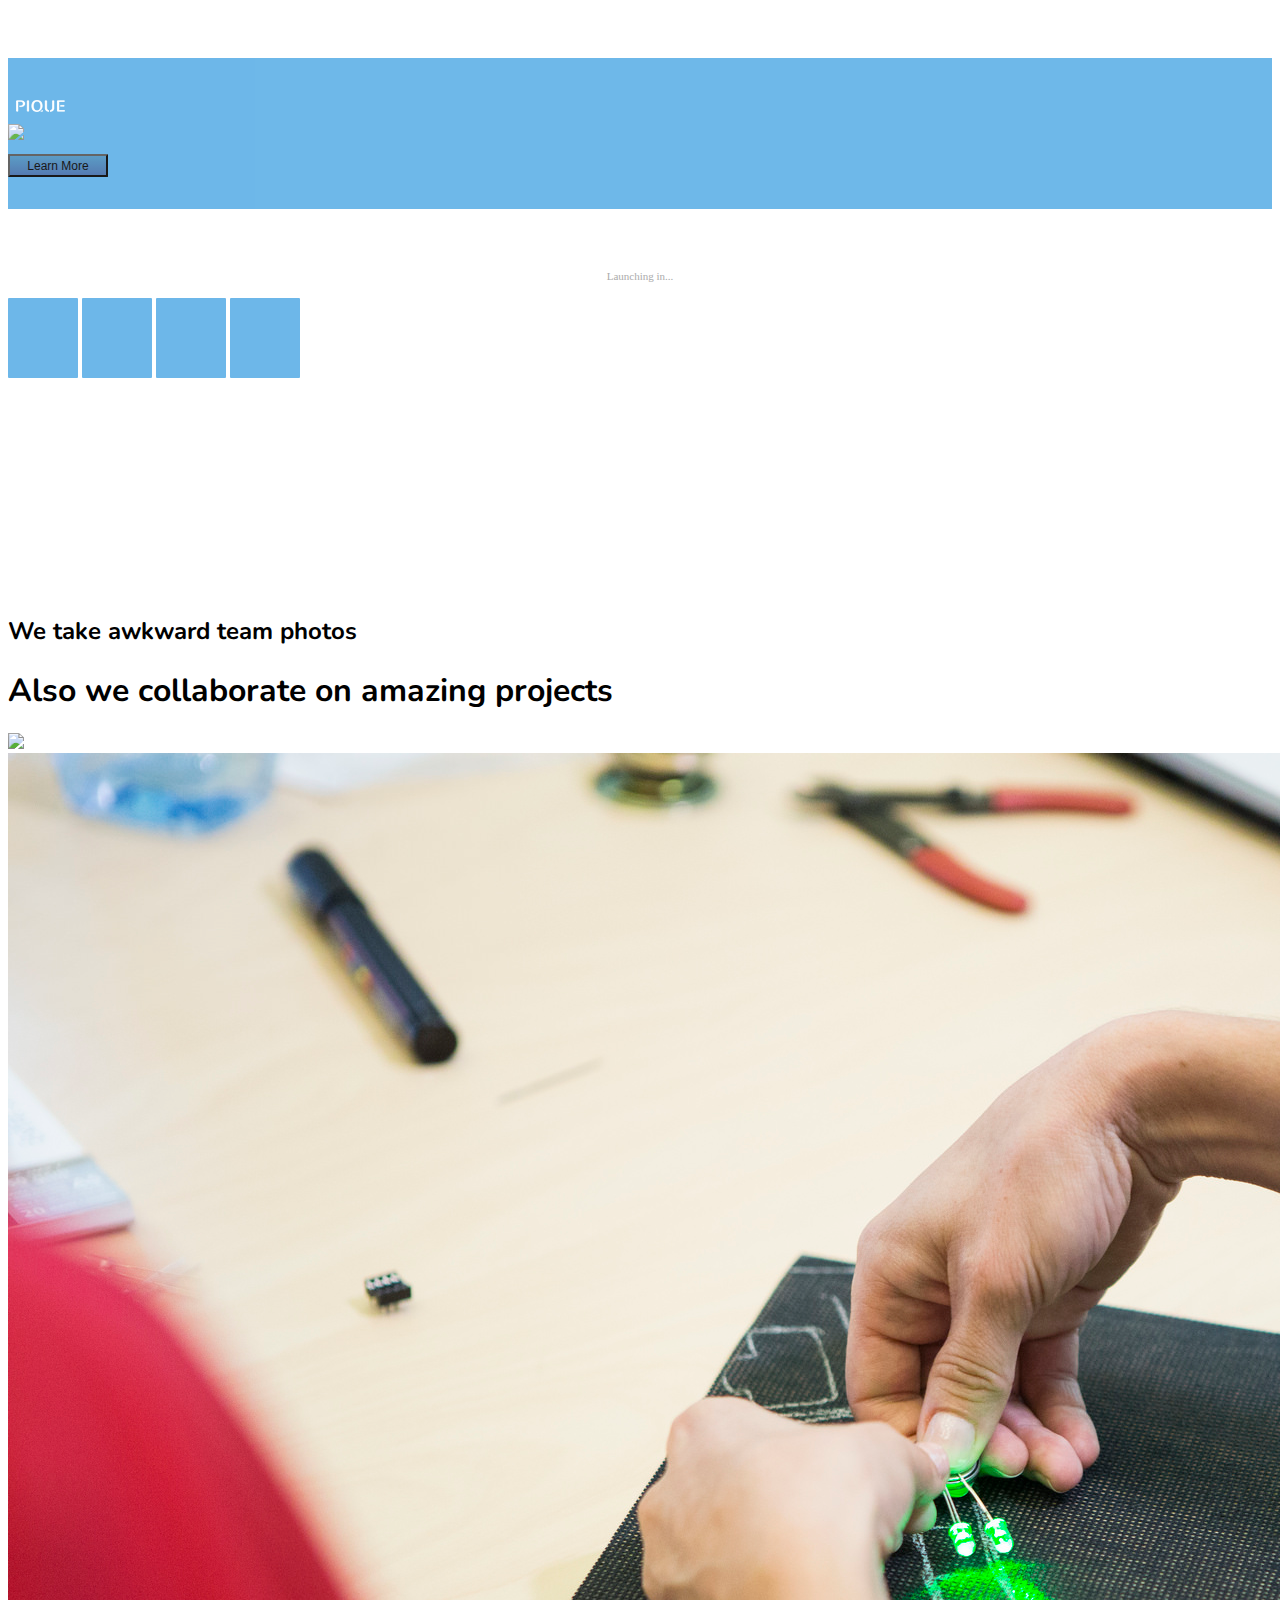
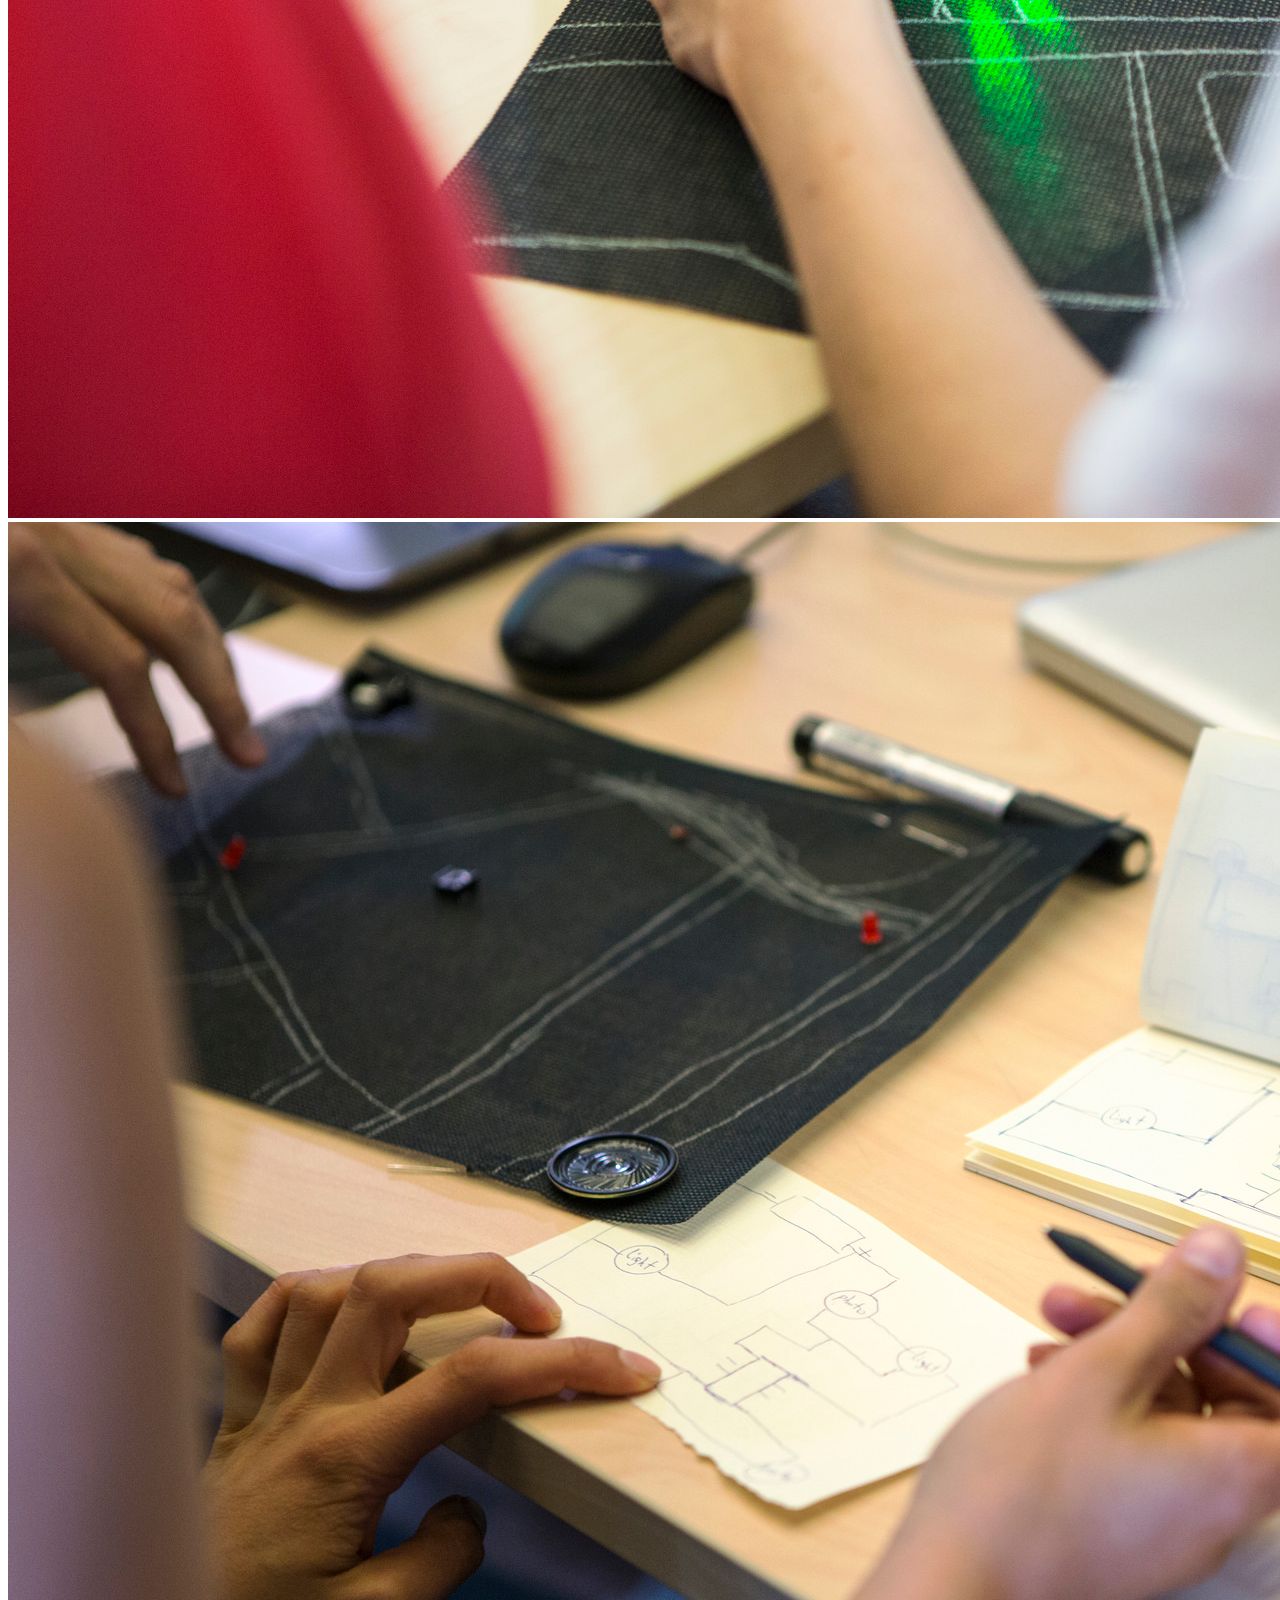
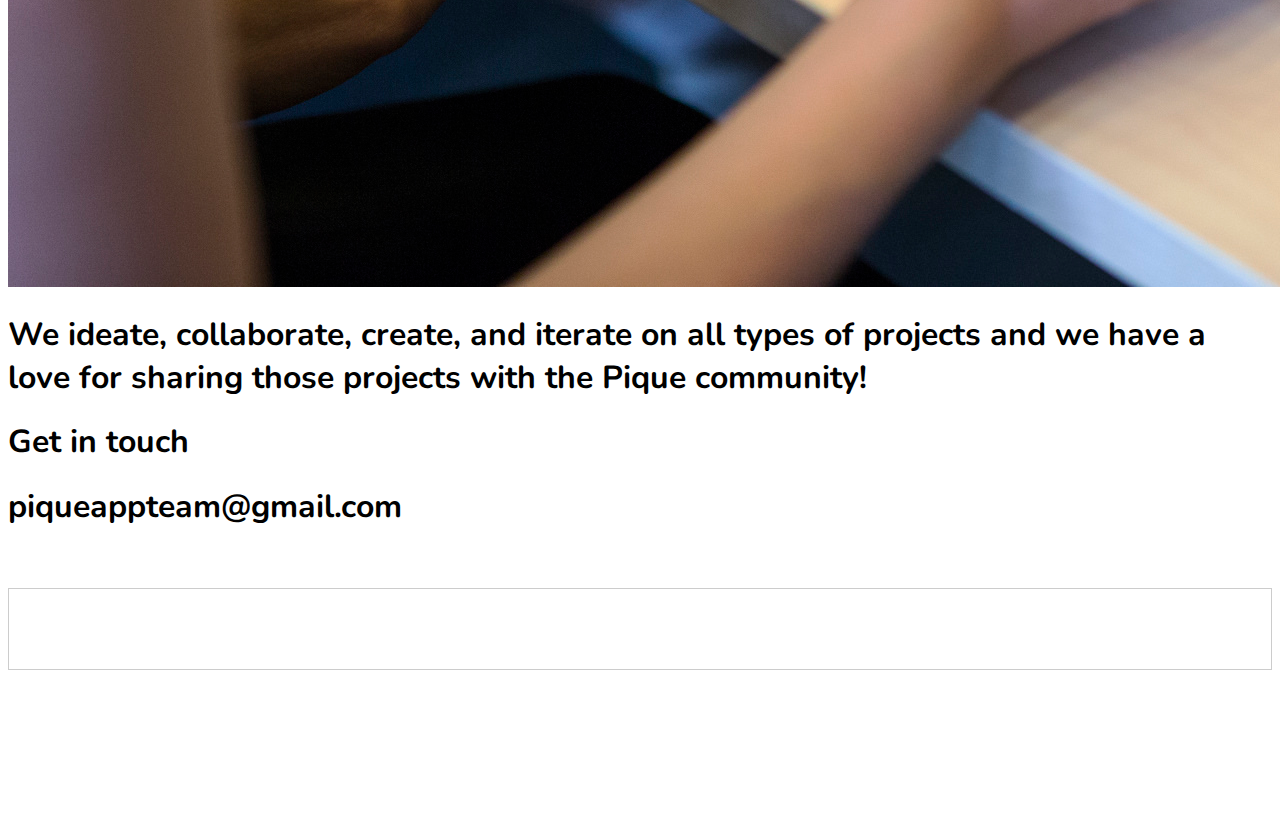
==== index.html @ 684618c8 "all images and content added" ====
<!DOCTYPE html>
<html lang="en">
<head>
	<meta charset="UTF-8">
	<title>Pique | Become a Beta Tester</title>
	<link rel="icon" type="image/png" href="assets/img/av.png">
	<link href='http://fonts.googleapis.com/css?family=Nunito:400,300,700' rel='stylesheet' type='text/css'>
	<link href='http://fonts.googleapis.com/css?family=Kite+One' rel='stylesheet' type='text/css'>
	<link rel="stylesheet" href="assets/css/lib/bootstrap.css">
	<link rel="stylesheet" href="assets/css/lib/bootstrap-theme.css">
	<link rel="stylesheet" href="assets/css/lib/jquery.fullPage.css">
	<link rel="stylesheet" href="assets/css/lib/animate.css">
	<link rel="stylesheet" href="assets/css/lib/font-awesome.css">
	<link rel="stylesheet" href="assets/css/team.style.css">
	<link rel="stylesheet" href="assets/css/beta.style.css">
</head>
<body>
	
		<div class="container" id="beta">

			<div class="row" id="header">
				<div class="col-xs-10 col-xs-offset-1 col-sm-6 col-sm-offset-3 col-md-4 col-md-offset-4 text-center" id="header-col">
					</a><img src="assets/img/logo2.png" id="beta-logo">
					<div class="text-center">
					<img src="assets/img/tagline.png" id="beta-tagline">
					</div>
					<a href="#team"><button class="btn btn-primary" id="learn-btn">Learn More</button></a>
				</div>
			</div><!-- end header -->

			<div class="row" id="countdown">
				<div class="col-xs-10 col-xs-offset-1 col-sm-6 col-sm-offset-3 col-md-4 col-md-offset-4 text-center" id="countdown-col">
					<p class="title launching-in">Launching in...</p>
					<ul id="counter">
						<li id="days"></li>
						<li id="hours"></li>
						<li id="minutes"></li>
						<li id="seconds"></li>
					</ul>
				</div>
			</div><!-- end countdown -->
			
			<div class="row" id="sign-up">
				<div class="col-xs-10 col-xs-offset-1 col-sm-6 col-sm-offset-3 col-md-4 col-md-offset-4 text-center" id="register-form">
					
					<!-- BETA FORM -->

				</div>
			</div><!-- end form -->

		<div class="container-fluid">
			<div class="row">
				<div class="col-xs-12 col-sm-12 col-md-12 text-center" id="beta-footer">
					<span><a target="_blank" href="http://facebook.com/piqueapp">
						<i class="fa fa-facebook fa-2x"></i>
					</a></span>
					<span><a target="_blank" href="http://twitter.com/thepiqueapp">
						<i class="fa fa-twitter fa-2x"></i>
					</a></span>
				</div>
			</div>
		</div><!-- end social icons -->

		<div id="beta-thanks">
		
			<!-- MODAL -->

		</div>

	</div><!-- end beta-->



	<div id="team">

		<div class="container">
			<div class="row">
				<div class="col-xs-12 col-sm-12 col-md-12 text-center">
						<h2>We take awkward team photos</h2>
						<h1>Also we collaborate on amazing projects</h1>
				</div>
			</div>
		</div>
		<div class="container-fluid">
			<div class="row">
				<div class="col-xs-12 col-sm-12 col-md-12">
					<img class="img-responsive" src="assets/img/team/team-pic.jpg">
				</div>
			</div>
		</div>
		<div class="container-fluid">
			<div class="row">
				<div class="col-xs-12 col-sm-12 col-md-12">
					<img class="img-responsive" src="assets/img/team/measure.jpg">
				</div>
			</div>
		</div>
		<div class="container-fluid">
			<div class="row">
				<div class="col-xs-12 col-sm-12 col-md-12">
					<img class="img-responsive" src="assets/img/team/penpad.jpg">
				</div>
			</div>
		</div>
		<div class="container-fluid">
			<div class="row">
				<div class="col-xs-12 col-sm-12 col-md-12 text-center">
					<h1>We ideate, collaborate, create, and iterate on all types of projects and we have a love for sharing those projects with the Pique community!</h1>
				</div>
			</div>
		</div>
		<div class="container-fluid">
			<div class="row">
				<div class="col-xs-12 col-sm-12 col-md-12 text-center">
					<h1>Get in touch</h1>
					<h1>piqueappteam@gmail.com</h1>
				</div>
			</div>
		</div>


		<div class="container">	
			<div class="row" id="team-register">
				<div class="col-xs-10 col-xs-offset-1 col-sm-6 col-sm-offset-3 col-md-4 col-md-offset-4 text-center" id="team-register-form">
					
					<!-- REGISTER FORM -->

				</div><!-- end form -->
				<div class="col-xs-12 col-sm-12 col-md-12 text-center" id="team-footer">
					
					<!-- FORM FOOTER -->
				
				</div>
			</div>
		</div><!-- end register form -->

		<div id="team-thanks">
			<!-- MODAL -->
		</div>

	</div><!-- end team-wrapper -->

<script type="text/template" id="modal-template">
	<div class="modal fade model-container" id="modal" tabindex="-1" role="dialog" aria-hidden="true">
  	<div class="modal-dialog">
    	<div class="modal-content">
      	<div class="modal-header">
					<button type="button" class="btn btn-default modal-btn" data-dismiss="modal"><i class="fa fa-times fa-2x"></i></button>
						<a class="modal-title text-center"><img src="assets/img/logo2.png"></a>
					</div>
					<div class="modal-body">
						<div class="container-fluid">
		          <div class="row">
								<div class="col-xs-12 col-sm-12 text-center">
									<h3 class="modal-message">Thanks for signing up, <%= $('#name').val() %>!</h3>
									<h3 class="modal-message">Check out our Learn More page and meet the Pique Team!</h3>
								</div>
							</div>
						</div>
					</div>
					<div class="modal-footer">
						<p>© Pique 2015 | All Rights Reserved</p>
			    </div>
		    </div><!-- /.modal-content -->
		  </div><!-- /.modal-dialog -->
		</div><!-- /.modal -->
	</script>

	<script type="text/template" id="register-template">
    <p class="title sign-up">Beta Sign-up</p>
    <form class="form-horizontal" role="form">  
      <div class="form-group">  
        <input type="text" name="name" id="name" placeholder="Full Name">
      </div> 
      <div class="form-group">
        <input type="email" name="email" id="email" placeholder="Email Address">
      </div>
      <div class="form-group">
        <button type="submit" id="register-btn" class="btn btn-primary btn-lg" data-toggle="modal" data-target="#modal">Sign me up!</button>
      </div>   
    </form> 
    <label id="email-error"></label>
	</script>




	<script src="assets/js/lib/jquery.js"></script>
	<script src="assets/js/lib/underscore.js"></script>
	<script src="assets/js/lib/backbone.js"></script>
	<script src="https://cdn.firebase.com/js/client/2.2.1/firebase.js"></script>
	<script src="https://cdn.firebase.com/libs/backbonefire/0.5.1/backbonefire.js"></script>
	<script src="assets/js/lib/bootstrap.js"></script>
	<script src="assets/js/lib/wow.js"></script>
	<script src="assets/js/lib/jquery.fullPage.js"></script>
	<script src="assets/js/lib/smoothscroll.js"></script>
	<script src="assets/js/models/beta.user.js"></script>
	<script src="assets/js/collections/beta.users.js"></script>
	<script src="assets/js/views/app.js"></script>
	<script src="assets/js/views/team.app.js"></script>
	<script src="assets/js/views/beta.app.js"></script>
	<script src="assets/js/routers/router.js"></script>
	<script src="assets/js/main.js"></script>

</body>
</html>
---- assets/css/team.style.css ----
#team-nav {
	background: url('../img/crossword.png');
}

#team-nav-col img#team-nav-img {
	width: 50px;
}

#team-nav-img:hover {
	cursor: pointer;
}

#team-header-col {
	padding-bottom: 15px;
}

#team-header-text {
	position: absolute;
	z-index: 1;
	text-align: center;
	height: 100%;
  width: 100%;
  top: 0;
  left: 0;
  color: #fff;
}

#team-header-text h4 {
	margin-top: 26%;
	padding: 0px;
	text-transform: uppercase;
	color: #FCFCFC;
	color: #4C94C4;
	font-size: 15px;
}

#team-header-text h1 {
	color: #FCFCFC;
	margin-top: 1%;
	text-transform: uppercase;
	font-size: 30px;
	color: #4C94C4;
	font-family: 'Pontano Sans', sans-serif;
	font-weight: 800;
	display: block;
}

#team-about-col p strong {
	font-size: 24px;
	font-family: 'Pontano Sans', sans-serif;
	line-height: 33px;
	color: #383a3d;
}

#team-about-col p {
	font-size: 20px;
	color: #969696;
	line-height: 27px;
	padding-bottom: 20px;
}

#team-about-col li {
	font-size: 20px;
	line-height: 48px;
	color: #969696;
  text-align: -webkit-match-parent;
}

#team-contact-col {
	border: 3px solid #ccc;
	border-radius: 10px;
	padding-top: 15px;
	padding-bottom: 5px;
	color: #969696;
}

#team-contact-col a i {
	color: #969696;
	padding-bottom: 30px;
}

#team-contact-col span i {
	text-align: center;
	margin-left: 43%;
	padding-bottom: 5px;
	padding-top: 5px;
}

#team-contact-col i {
	padding-right: 15px;
}

#team-contact-col h4 {
	color: #969696;
	text-transform: uppercase;
	padding-bottom: 5px;
	font-family: 'Kite One', sans-serif;
  overflow: hidden;
  text-align: center;
  line-height: 3.1;
}
    
#team-contact-col h4:before,
#team-contact-col h4:after {
    background-color: #969696;
    content: "";
    display: inline-block;
    height: 1px;
    position: relative;
    vertical-align: middle;
    width: 27%;
}
#team-contact-col h4:before {
    right: 0.5em;
    margin-left: -50%;
}
#team-contact-col h4:after {
    left: 0.5em;
    margin-right: -50%;
}

#team-contact-col h5 {
	color: #d8765d;
	text-transform: uppercase;
}

#team-register-col {
	margin-top: 20px;
	background: #fdece8;
	padding-top: 10px;
	padding-bottom: 30px;
	padding-left: 25px;
	padding-right: 25px;
}

#team-beta-btn {
	height: 50px;
  font-family: 'Pontano Sans', sans-serif;
  border: 0px;
  font-size: 20px;
}

li {
	list-style-type: none;
}

.photo {
	position: relative;
	
}

.team-desc {
	position: absolute;
	z-index: 1;
	background-color: #000;
	opacity: 0.7;
	text-align: center;
	height: 100%;
  width: 100%;
  top: 0;
  left: 0;
  color: #fff;
}

span {
	text-align: center;
}
.team-desc i {
	margin-top: 30%;
	padding: 0px;
	padding-bottom: 15px;
}

.team-desc p, {
	margin-top: 50%
}

.hide {
	display: none;
}

.show {
	display: block;
}

h1, h2, h3, h4, h5 {
	font-family: 'Nunito', sans-serif;
}

#team-section {
	padding-top: 50px;
}

#team-section h2 {
	padding-bottom: 30px;
}

ul#team-images {
	padding-left: 0px;
}

ul#team-images li {
	display: inline-block;
}

#team-statement {
	position: relative;
	background: #9C8CBD;
	width: 560px;
	height: 280px;
}

#team-statement-content {
	position: absolute;
	margin-top: 36px;
	text-align: left;
	margin-left: 40px;
	margin-right: 40px;
}

#team-statement-content h3 {
	font-size: 30px;
	line-height: 35px;
	color: #fff;
	letter-spacing: 1px;
}

#team-statement-content p {
  font-size: 18px;
  line-height: 29px;
  color: #e5d6f4;
  font-family: 'Nunito', sans-serif;
}

#team-register {
	margin-top: 60px;
	margin-bottom: 60px;
  padding-bottom: 100px;
}

#team-register-form {
	padding-top: 40px;
	padding-bottom: 40px;
	border: 1px solid #ccc;
}

#team-register-form form.form-horizontal {
	margin-left: -30px;
	margin-right: -30px;
}

#team-register-form form.form-horizontal div.form-group input, #team-register-form button {
	height: 40px;
}

#team-register-form p.title {
  overflow: hidden;
  text-align: center;
  color: #a3a3a3;
}

#team-footer p.title.footer {
	margin-left: -15px;
}

@media (max-width: 593px) {
	#team-statement {
		display: none;
	}
}

@media (max-width: 767px) {
	#team-contact-col, #team-register-col {
		display: none;
	}
}
---- assets/css/beta.style.css ----
body {
  background-size: cover;
  background: url(../img/bg2.jpg) no-repeat center center fixed;
}

#header {
  padding-top: 50px;
}

img#beta-logo {
  width: 65px;
}

img#beta-tagline {
  width: 305px;
}

#header-col {
  padding-top: 35px;
  padding-bottom: 35px;
  background: #5eb0e7;
  opacity: .9;
}

#header-col a {
  background: transparent;
}

#header-col h4 {
  width: 70%;
  margin-left: 15%;
  font-size: 20px;
  font-weight: 300;
}

button#learn-btn {
  border-radius: 1px;
  font-size: 12px;
  background-image: linear-gradient(to bottom, #4B92C0 0%, #426da9 100%);
  margin-top: 10px;
  margin-bottom: -10px;
  height: 23px;
  width: 100px;
  line-height: 0px;
}

#beta h1, #beta h4 {
  font-family: 'Nunito', sans-serif;
  padding-bottom: 10px;
  color: #FCFCFC;
  font-weight: 300;
}

#coundownt-col p {
  font-size: 10px; 
}

#register-form p.title.sign-up, #countdown-col p.title.launching-in {
  overflow: hidden;
  text-align: center;
  color: #a3a3a3;
}

ul#counter li h2 {
  margin-top: 3px;
  font-size: 24px;
  font-weight: 300;
}

ul#counter li p {
  margin-top: -8px;
  font-size: 11px;
}

input#name, input#email {
  padding-left: 13px;
}

input#name::-webkit-input-placeholder, input#email::-webkit-input-placeholder {
  color: #a3a3a3;
  font-size: 11px;
  padding-top: 3px;
}

p.title, #days, #hours, #minutes, #seconds{
  font-size: 14px;
  color: #fff;
}
#countdown-col, #register-form, #footer {
  background: #fff;
  opacity: .9;
}
p.title.launching-in, p.title.sign-up {
  font-size: 11px;
}

#countdown-col {
  padding-top: 50px;
  padding-bottom: 40px;
}

ul#counter {
  padding-left: 0;
  opacity: 1px;
}

ul#counter li {
  display: inline-block;
  background-color: rgba(94, 176, 231, 1);
  padding-top: 10px;
  border-radius: 1px;
  height: 70px;
  width: 70px;
}

#register-form {
  padding-bottom: 100px;
}

p.title.footer {
  color: #265a88;
  position:absolute;
  bottom:0;
  width:100%;
  margin-left: -15px;
  font-size: 9px;
}

input#name, input#email {
  background-color:rgba(0,0,0,0) !important;
  border-radius: 2px;
  border: 1px solid #5eb0e7;
  color: #000;
  height: 35px;
}

.form-group {
  margin-bottom: 8px;
}

button#register-btn {
  background-image: #38709a;
  border-radius: 1.5px;
  font-size: 11px;
  width: 60%;
}

button#register-btn:active, button#learn-btn:active {
  vertical-align: top;
  padding: 8px 13px 6px;
}


input#name, input#email {
  height: 30px;
  width: 60%;
}

#footer {
  font-size: 10px;
  font-weight: 500;
  letter-spacing: 0.4px;
  text-align: center;
  display: block;
}

#sign-up {
  padding-left: 0;
}

.modal-header {
  border: none;
}

h3.modal-message {
  color: #FCFCFC;
}

.modal-title {
  background: transparent;
  opacity: .9;
}

.modal-title img {
  margin-left: 40%;
}

#modal button.btn.btn-default {
  text-shadow: none;
  box-shadow: none;
  background-image: none;
}

.modal-btn {
  float: right;
  color: #FCFCFC;
  background: transparent;
  border: none;
}

.modal-body {
  padding-bottom: 15px;
  padding-top: 0px;
}

.modal-content {
  background: #38709a;
}

.modal-footer p {
  text-align: center;
  color: #a3a3a3;
  margin-bottom: 0px;
  font-size: 12px;
}

#beta-footer {
  margin-bottom: 10px;
  padding-top: 40px;
}

#beta-footer a {
  bottom: 0;
  background: transparent;
  margin-left: 6px;
  margin-right: 6px;
}

#beta-footer i {
  background: #5eb0e7;
  opacity: .9;
  color: #fff;
  height: 40px;
  width: 40px;
  padding-left: 0px;
  padding-top: 7px;
  border-radius: 50%;
}
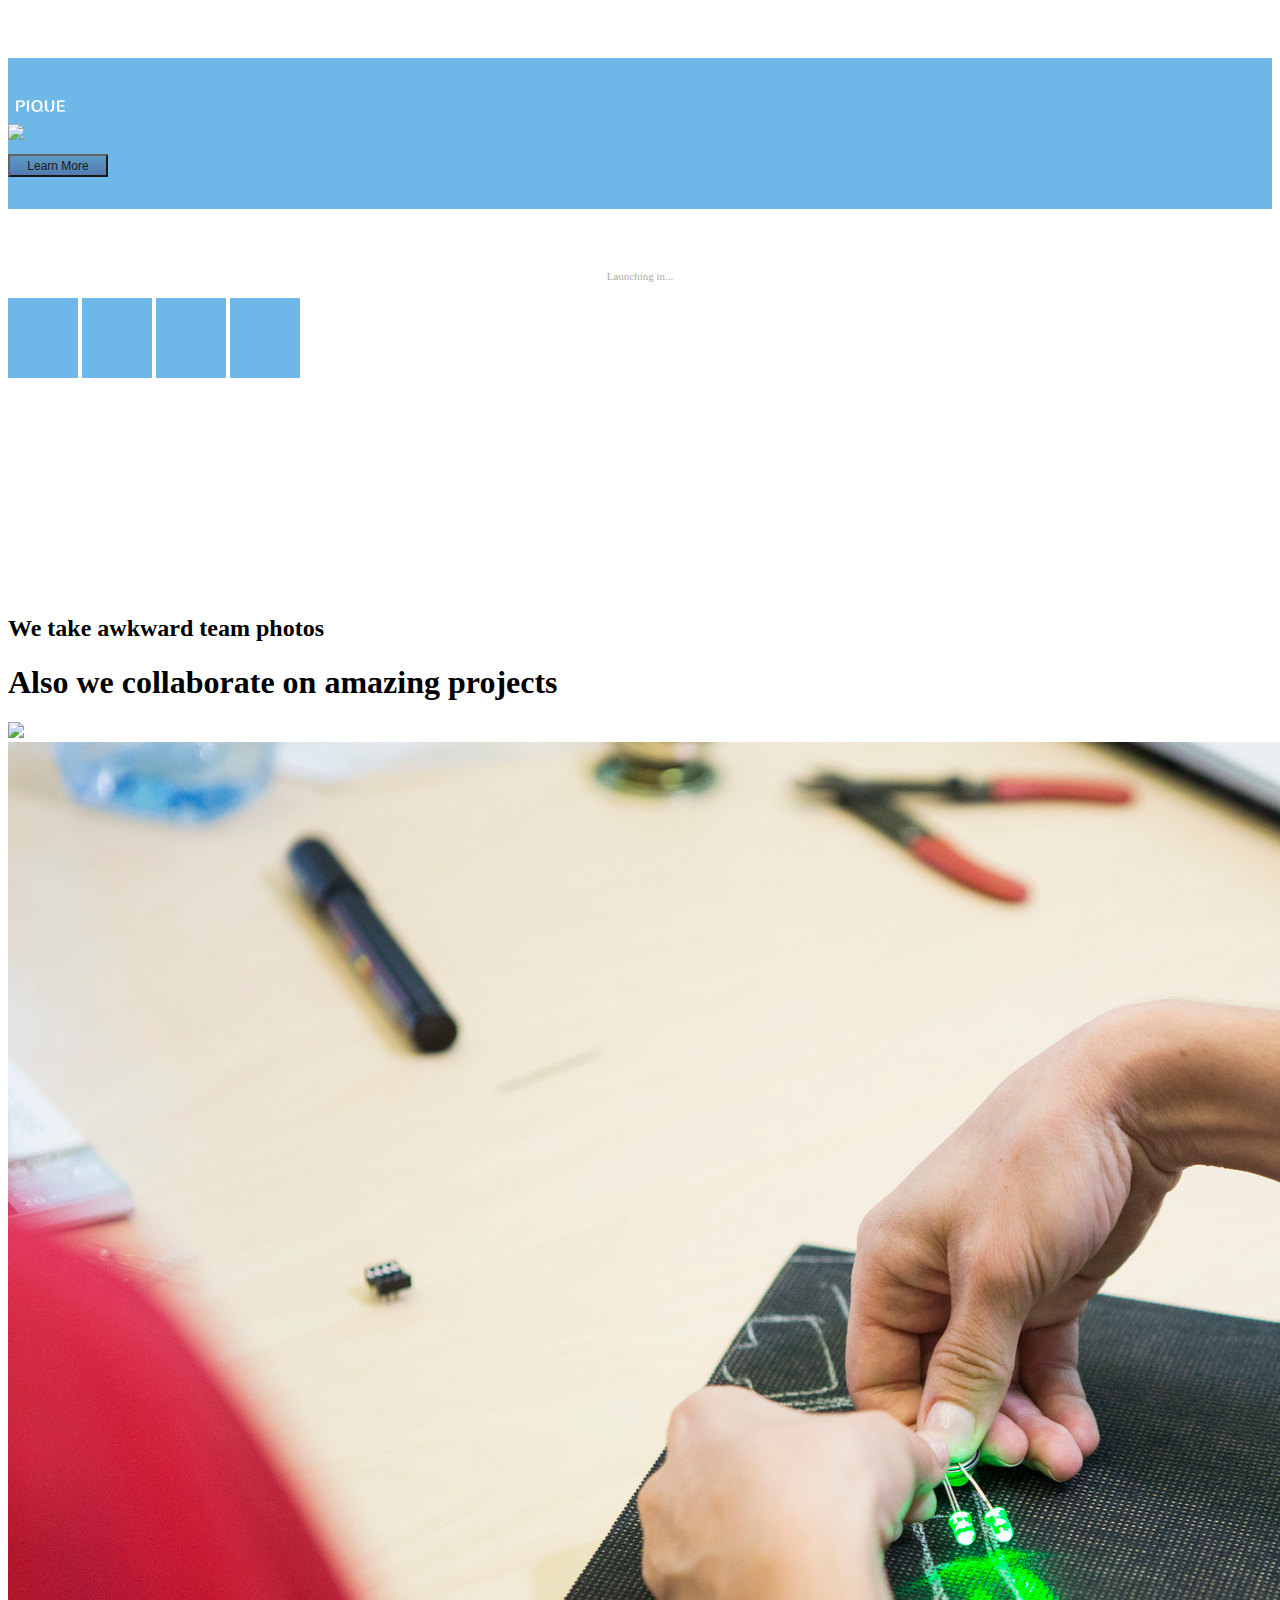
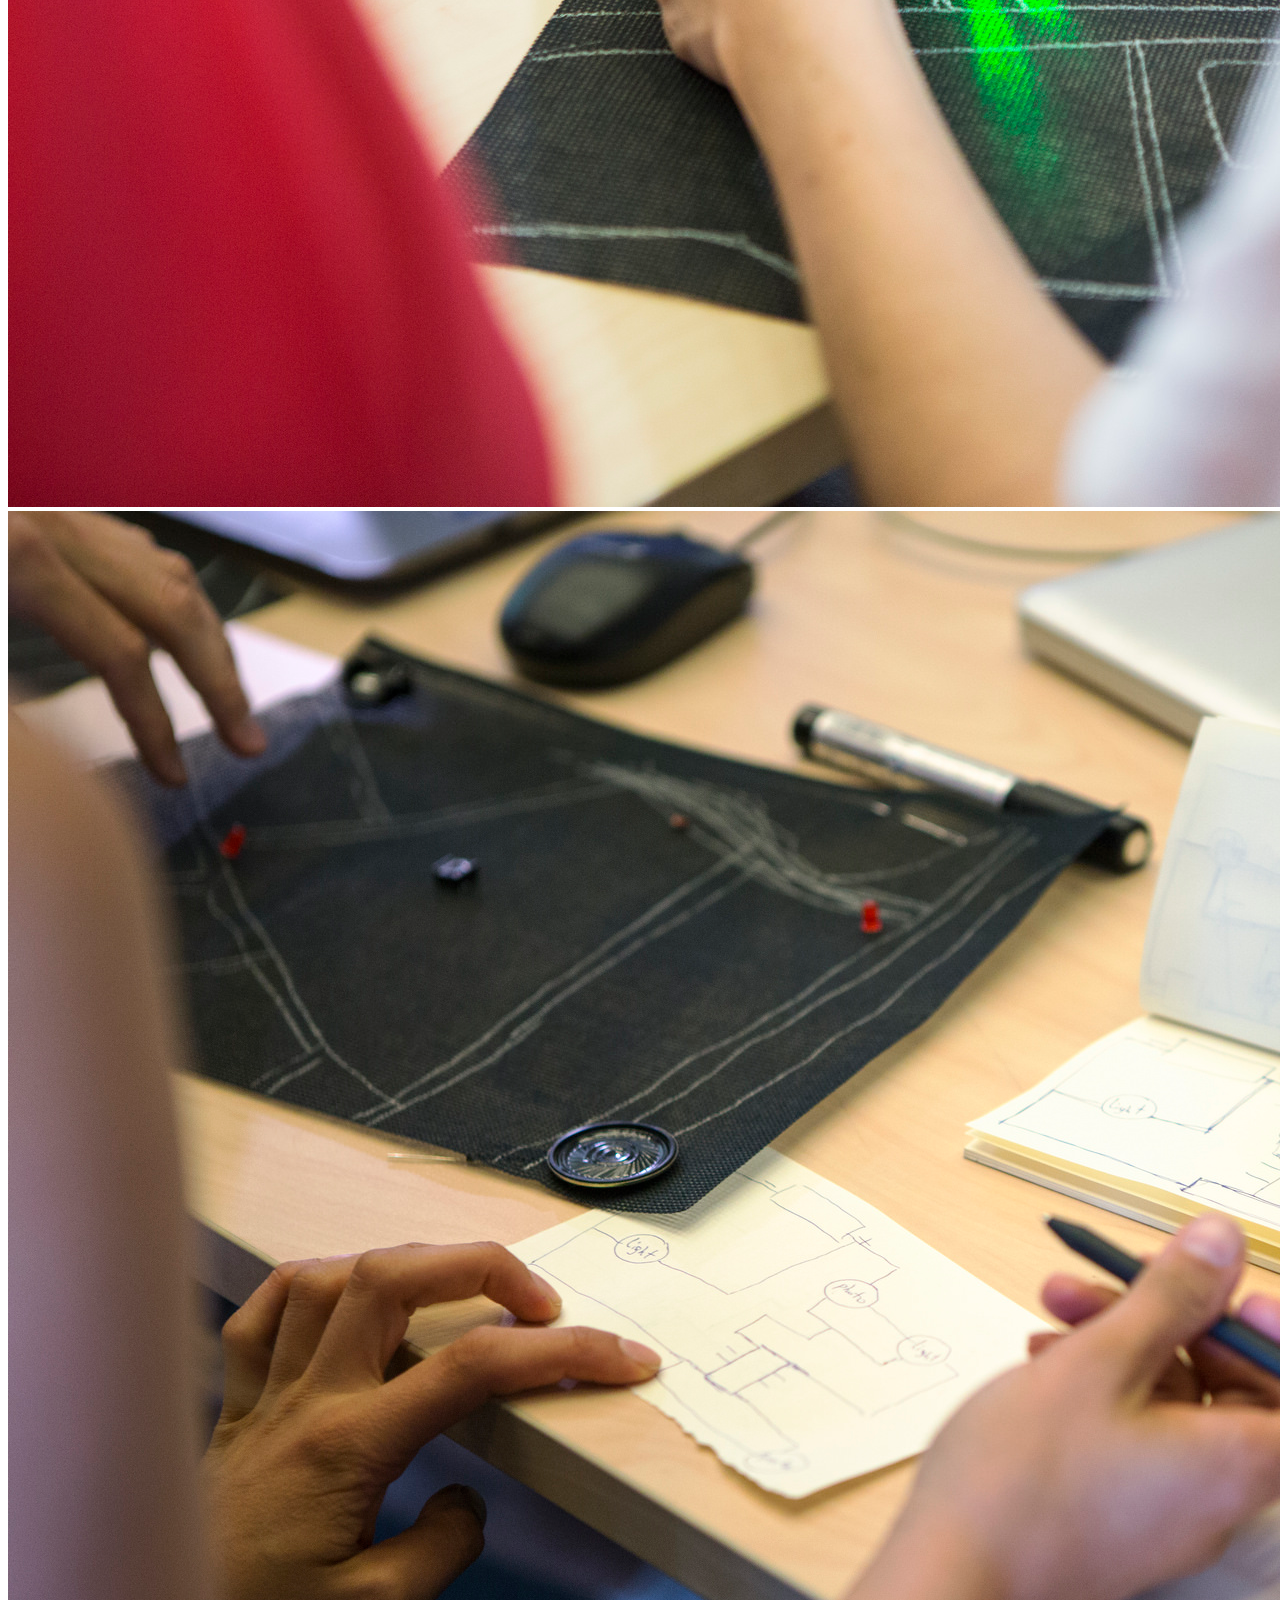
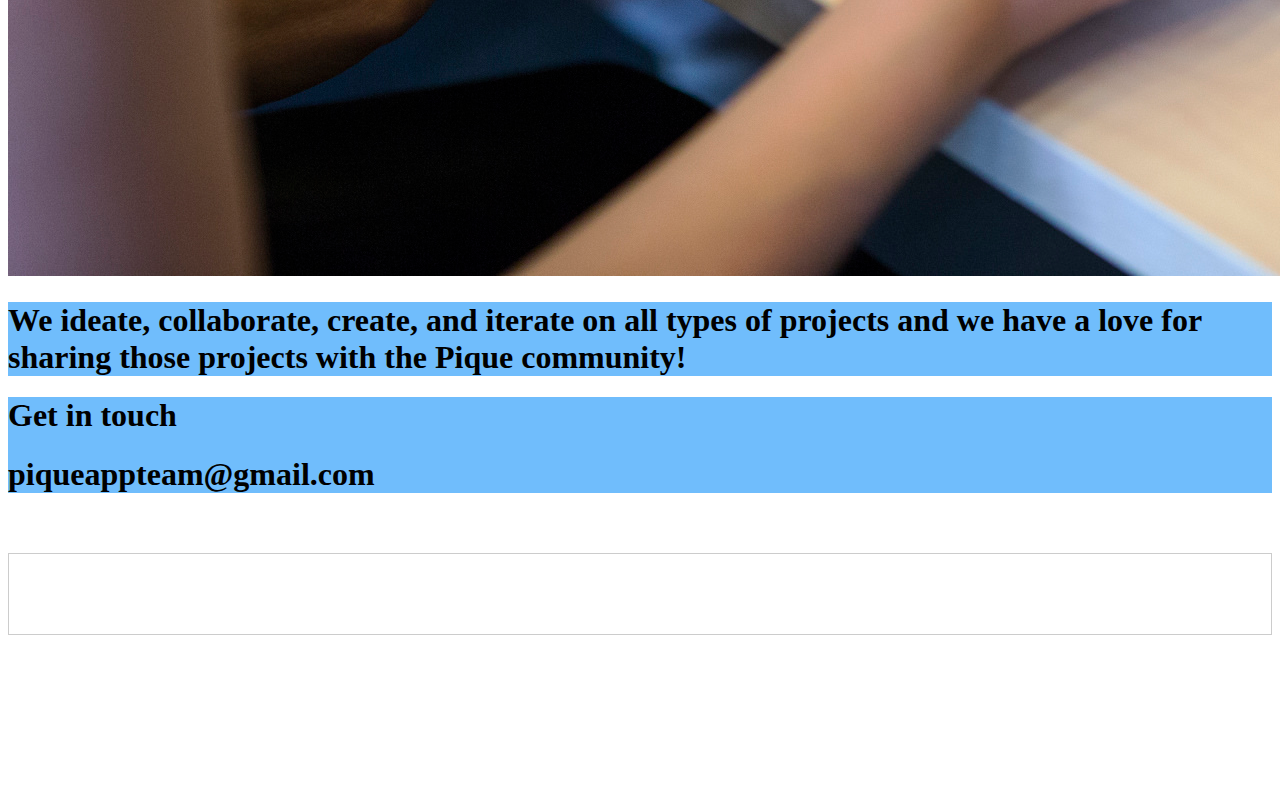
==== commit ad473f50: "background below made blue" ====
--- a/index.html
+++ b/index.html
@@ -73,72 +73,89 @@
 
 	<div id="team">
 
-		<div class="container">
-			<div class="row">
-				<div class="col-xs-12 col-sm-12 col-md-12 text-center">
-						<h2>We take awkward team photos</h2>
-						<h1>Also we collaborate on amazing projects</h1>
-				</div>
-			</div>
-		</div>
-		<div class="container-fluid">
-			<div class="row">
-				<div class="col-xs-12 col-sm-12 col-md-12">
-					<img class="img-responsive" src="assets/img/team/team-pic.jpg">
-				</div>
-			</div>
-		</div>
-		<div class="container-fluid">
-			<div class="row">
-				<div class="col-xs-12 col-sm-12 col-md-12">
-					<img class="img-responsive" src="assets/img/team/measure.jpg">
-				</div>
-			</div>
-		</div>
-		<div class="container-fluid">
-			<div class="row">
-				<div class="col-xs-12 col-sm-12 col-md-12">
-					<img class="img-responsive" src="assets/img/team/penpad.jpg">
-				</div>
-			</div>
-		</div>
-		<div class="container-fluid">
-			<div class="row">
-				<div class="col-xs-12 col-sm-12 col-md-12 text-center">
-					<h1>We ideate, collaborate, create, and iterate on all types of projects and we have a love for sharing those projects with the Pique community!</h1>
-				</div>
-			</div>
-		</div>
-		<div class="container-fluid">
-			<div class="row">
-				<div class="col-xs-12 col-sm-12 col-md-12 text-center">
-					<h1>Get in touch</h1>
-					<h1>piqueappteam@gmail.com</h1>
-				</div>
-			</div>
-		</div>
-
-
-		<div class="container">	
-			<div class="row" id="team-register">
-				<div class="col-xs-10 col-xs-offset-1 col-sm-6 col-sm-offset-3 col-md-4 col-md-offset-4 text-center" id="team-register-form">
+		<div id="fullpage">
+			
+			<div class="section">
+				<div class="container">
+					<div class="row">
+						<div class="col-xs-12 col-sm-12 col-md-12 text-center">
+								<h2>We take awkward team photos</h2>
+								<h1>Also we collaborate on amazing projects</h1>
+						</div>
+					</div>
+				</div>
+				<div class="container-fluid">
+					<div class="row">
+						<div class="col-xs-12 col-sm-12 col-md-12">
+							<img class="img-responsive" src="assets/img/team/team-pic.jpg">
+						</div>
+					</div>
+				</div>
+			</div>
+
+			<div class="section">
+				<div class="container-fluid">
+					<div class="row">
+						<div class="col-xs-12 col-sm-12 col-md-12">
+							<img class="img-responsive" src="assets/img/team/measure.jpg">
+						</div>
+					</div>
+				</div>
+			</div>
+
+			<div class="section">
+				<div class="container-fluid">
+					<div class="row">
+						<div class="col-xs-12 col-sm-12 col-md-12">
+							<img class="img-responsive" src="assets/img/team/penpad.jpg">
+						</div>
+					</div>
+				</div>
+			</div>
+
+			<div class="section blue">
+				<div class="container-fluid">
+					<div class="row">
+						<div class="col-xs-12 col-sm-12 col-md-12 text-center">
+							<h1>We ideate, collaborate, create, and iterate on all types of projects and we have a love for sharing those projects with the Pique community!</h1>
+						</div>
+					</div>
+				</div>
+			</div>
+
+			<div class="section blue">
+				<div class="container-fluid">
+					<div class="row">
+						<div class="col-xs-12 col-sm-12 col-md-12 text-center">
+							<h1>Get in touch</h1>
+							<h1>piqueappteam@gmail.com</h1>
+						</div>
+					</div>
+				</div>
+			</div>
+	
+		</div><!-- end fullpage -->
+
+			<div class="container">	
+				<div class="row" id="team-register">
+					<div class="col-xs-10 col-xs-offset-1 col-sm-6 col-sm-offset-3 col-md-4 col-md-offset-4 text-center" id="team-register-form">
+						
+						<!-- REGISTER FORM -->
+
+					</div><!-- end form -->
+					<div class="col-xs-12 col-sm-12 col-md-12 text-center" id="team-footer">
+						
+						<!-- FORM FOOTER -->
 					
-					<!-- REGISTER FORM -->
-
-				</div><!-- end form -->
-				<div class="col-xs-12 col-sm-12 col-md-12 text-center" id="team-footer">
-					
-					<!-- FORM FOOTER -->
-				
-				</div>
-			</div>
-		</div><!-- end register form -->
-
-		<div id="team-thanks">
-			<!-- MODAL -->
-		</div>
-
-	</div><!-- end team-wrapper -->
+					</div>
+				</div>
+			</div><!-- end register form -->
+
+			<div id="team-thanks">
+				<!-- MODAL -->
+			</div>
+
+		</div><!-- end team-wrapper -->
 
 <script type="text/template" id="modal-template">
 	<div class="modal fade model-container" id="modal" tabindex="-1" role="dialog" aria-hidden="true">
--- a/assets/css/team.style.css
+++ b/assets/css/team.style.css
@@ -1,237 +1,3 @@
-#team-nav {
-	background: url('../img/crossword.png');
-}
-
-#team-nav-col img#team-nav-img {
-	width: 50px;
-}
-
-#team-nav-img:hover {
-	cursor: pointer;
-}
-
-#team-header-col {
-	padding-bottom: 15px;
-}
-
-#team-header-text {
-	position: absolute;
-	z-index: 1;
-	text-align: center;
-	height: 100%;
-  width: 100%;
-  top: 0;
-  left: 0;
-  color: #fff;
-}
-
-#team-header-text h4 {
-	margin-top: 26%;
-	padding: 0px;
-	text-transform: uppercase;
-	color: #FCFCFC;
-	color: #4C94C4;
-	font-size: 15px;
-}
-
-#team-header-text h1 {
-	color: #FCFCFC;
-	margin-top: 1%;
-	text-transform: uppercase;
-	font-size: 30px;
-	color: #4C94C4;
-	font-family: 'Pontano Sans', sans-serif;
-	font-weight: 800;
-	display: block;
-}
-
-#team-about-col p strong {
-	font-size: 24px;
-	font-family: 'Pontano Sans', sans-serif;
-	line-height: 33px;
-	color: #383a3d;
-}
-
-#team-about-col p {
-	font-size: 20px;
-	color: #969696;
-	line-height: 27px;
-	padding-bottom: 20px;
-}
-
-#team-about-col li {
-	font-size: 20px;
-	line-height: 48px;
-	color: #969696;
-  text-align: -webkit-match-parent;
-}
-
-#team-contact-col {
-	border: 3px solid #ccc;
-	border-radius: 10px;
-	padding-top: 15px;
-	padding-bottom: 5px;
-	color: #969696;
-}
-
-#team-contact-col a i {
-	color: #969696;
-	padding-bottom: 30px;
-}
-
-#team-contact-col span i {
-	text-align: center;
-	margin-left: 43%;
-	padding-bottom: 5px;
-	padding-top: 5px;
-}
-
-#team-contact-col i {
-	padding-right: 15px;
-}
-
-#team-contact-col h4 {
-	color: #969696;
-	text-transform: uppercase;
-	padding-bottom: 5px;
-	font-family: 'Kite One', sans-serif;
-  overflow: hidden;
-  text-align: center;
-  line-height: 3.1;
-}
-    
-#team-contact-col h4:before,
-#team-contact-col h4:after {
-    background-color: #969696;
-    content: "";
-    display: inline-block;
-    height: 1px;
-    position: relative;
-    vertical-align: middle;
-    width: 27%;
-}
-#team-contact-col h4:before {
-    right: 0.5em;
-    margin-left: -50%;
-}
-#team-contact-col h4:after {
-    left: 0.5em;
-    margin-right: -50%;
-}
-
-#team-contact-col h5 {
-	color: #d8765d;
-	text-transform: uppercase;
-}
-
-#team-register-col {
-	margin-top: 20px;
-	background: #fdece8;
-	padding-top: 10px;
-	padding-bottom: 30px;
-	padding-left: 25px;
-	padding-right: 25px;
-}
-
-#team-beta-btn {
-	height: 50px;
-  font-family: 'Pontano Sans', sans-serif;
-  border: 0px;
-  font-size: 20px;
-}
-
-li {
-	list-style-type: none;
-}
-
-.photo {
-	position: relative;
-	
-}
-
-.team-desc {
-	position: absolute;
-	z-index: 1;
-	background-color: #000;
-	opacity: 0.7;
-	text-align: center;
-	height: 100%;
-  width: 100%;
-  top: 0;
-  left: 0;
-  color: #fff;
-}
-
-span {
-	text-align: center;
-}
-.team-desc i {
-	margin-top: 30%;
-	padding: 0px;
-	padding-bottom: 15px;
-}
-
-.team-desc p, {
-	margin-top: 50%
-}
-
-.hide {
-	display: none;
-}
-
-.show {
-	display: block;
-}
-
-h1, h2, h3, h4, h5 {
-	font-family: 'Nunito', sans-serif;
-}
-
-#team-section {
-	padding-top: 50px;
-}
-
-#team-section h2 {
-	padding-bottom: 30px;
-}
-
-ul#team-images {
-	padding-left: 0px;
-}
-
-ul#team-images li {
-	display: inline-block;
-}
-
-#team-statement {
-	position: relative;
-	background: #9C8CBD;
-	width: 560px;
-	height: 280px;
-}
-
-#team-statement-content {
-	position: absolute;
-	margin-top: 36px;
-	text-align: left;
-	margin-left: 40px;
-	margin-right: 40px;
-}
-
-#team-statement-content h3 {
-	font-size: 30px;
-	line-height: 35px;
-	color: #fff;
-	letter-spacing: 1px;
-}
-
-#team-statement-content p {
-  font-size: 18px;
-  line-height: 29px;
-  color: #e5d6f4;
-  font-family: 'Nunito', sans-serif;
-}
-
 #team-register {
 	margin-top: 60px;
 	margin-bottom: 60px;
@@ -263,14 +29,6 @@
 	margin-left: -15px;
 }
 
-@media (max-width: 593px) {
-	#team-statement {
-		display: none;
-	}
-}
-
-@media (max-width: 767px) {
-	#team-contact-col, #team-register-col {
-		display: none;
-	}
+.blue {
+	background: #70BDFC;
 }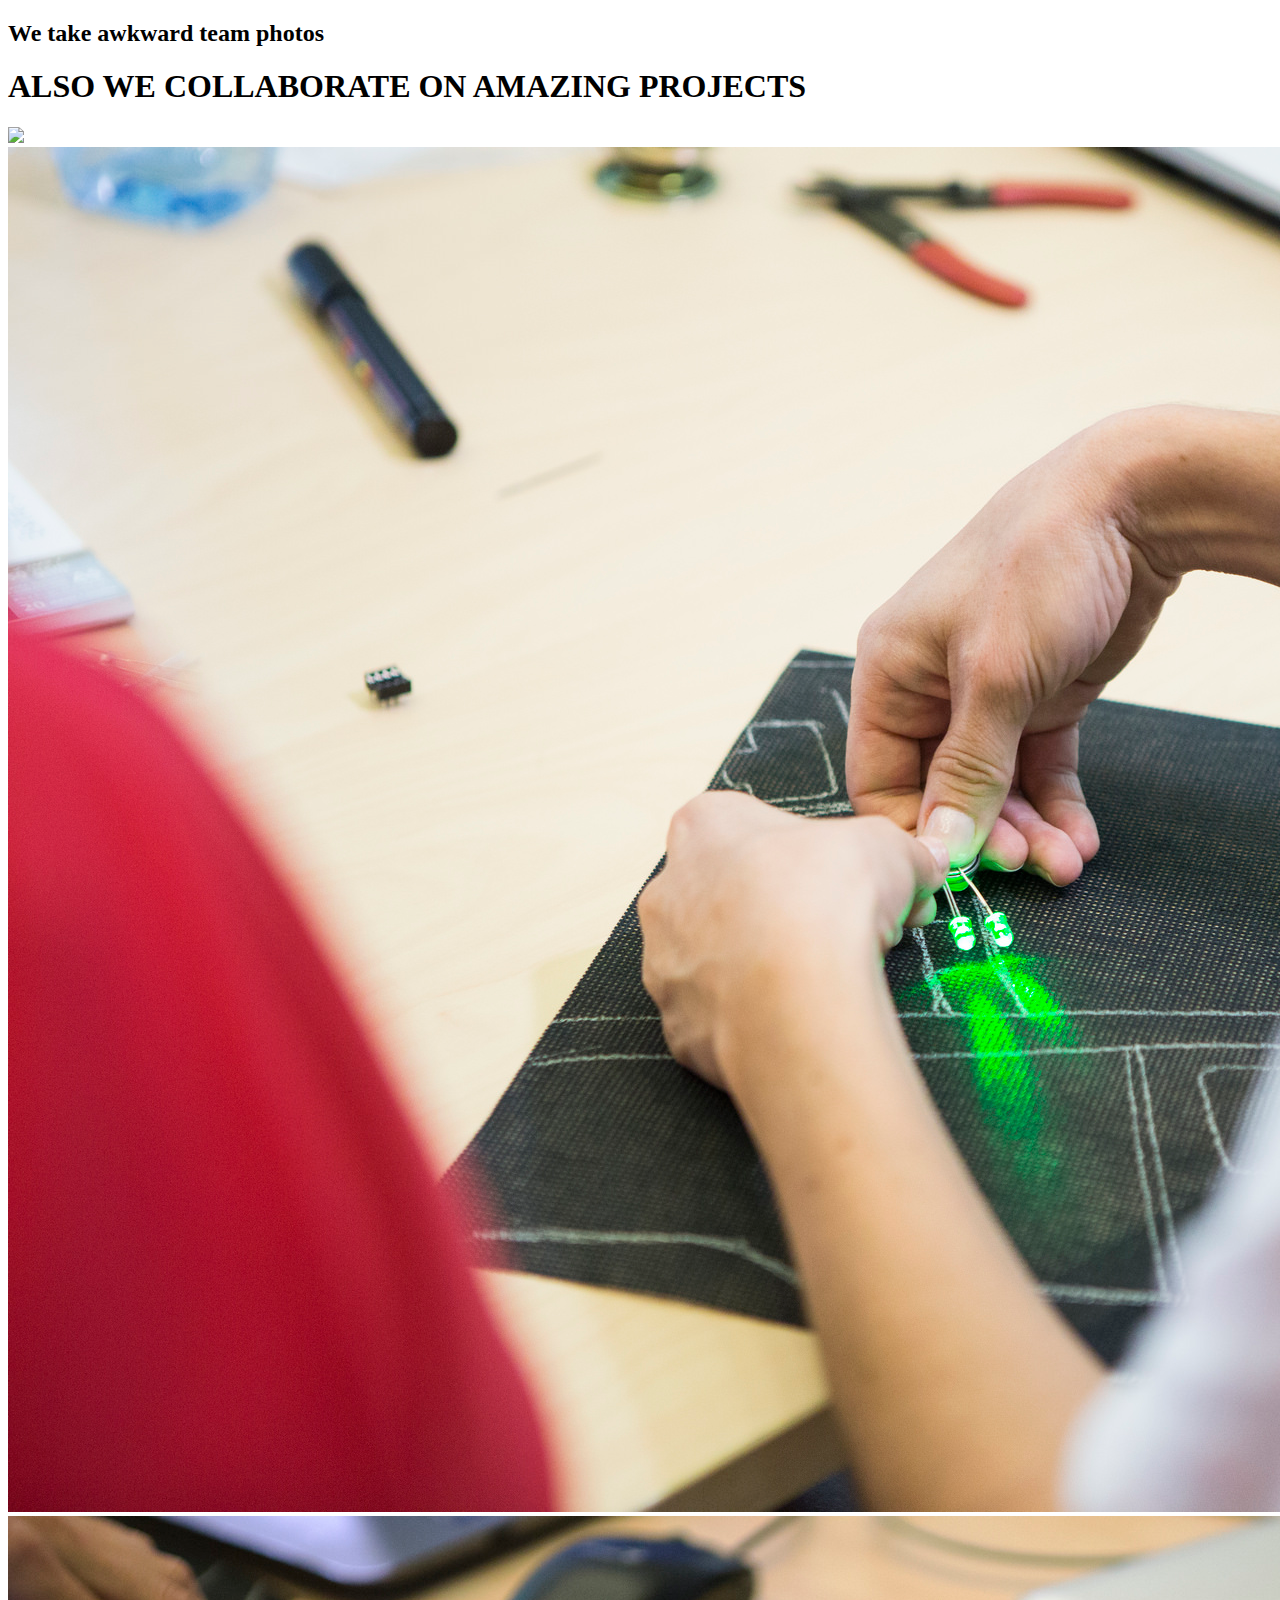
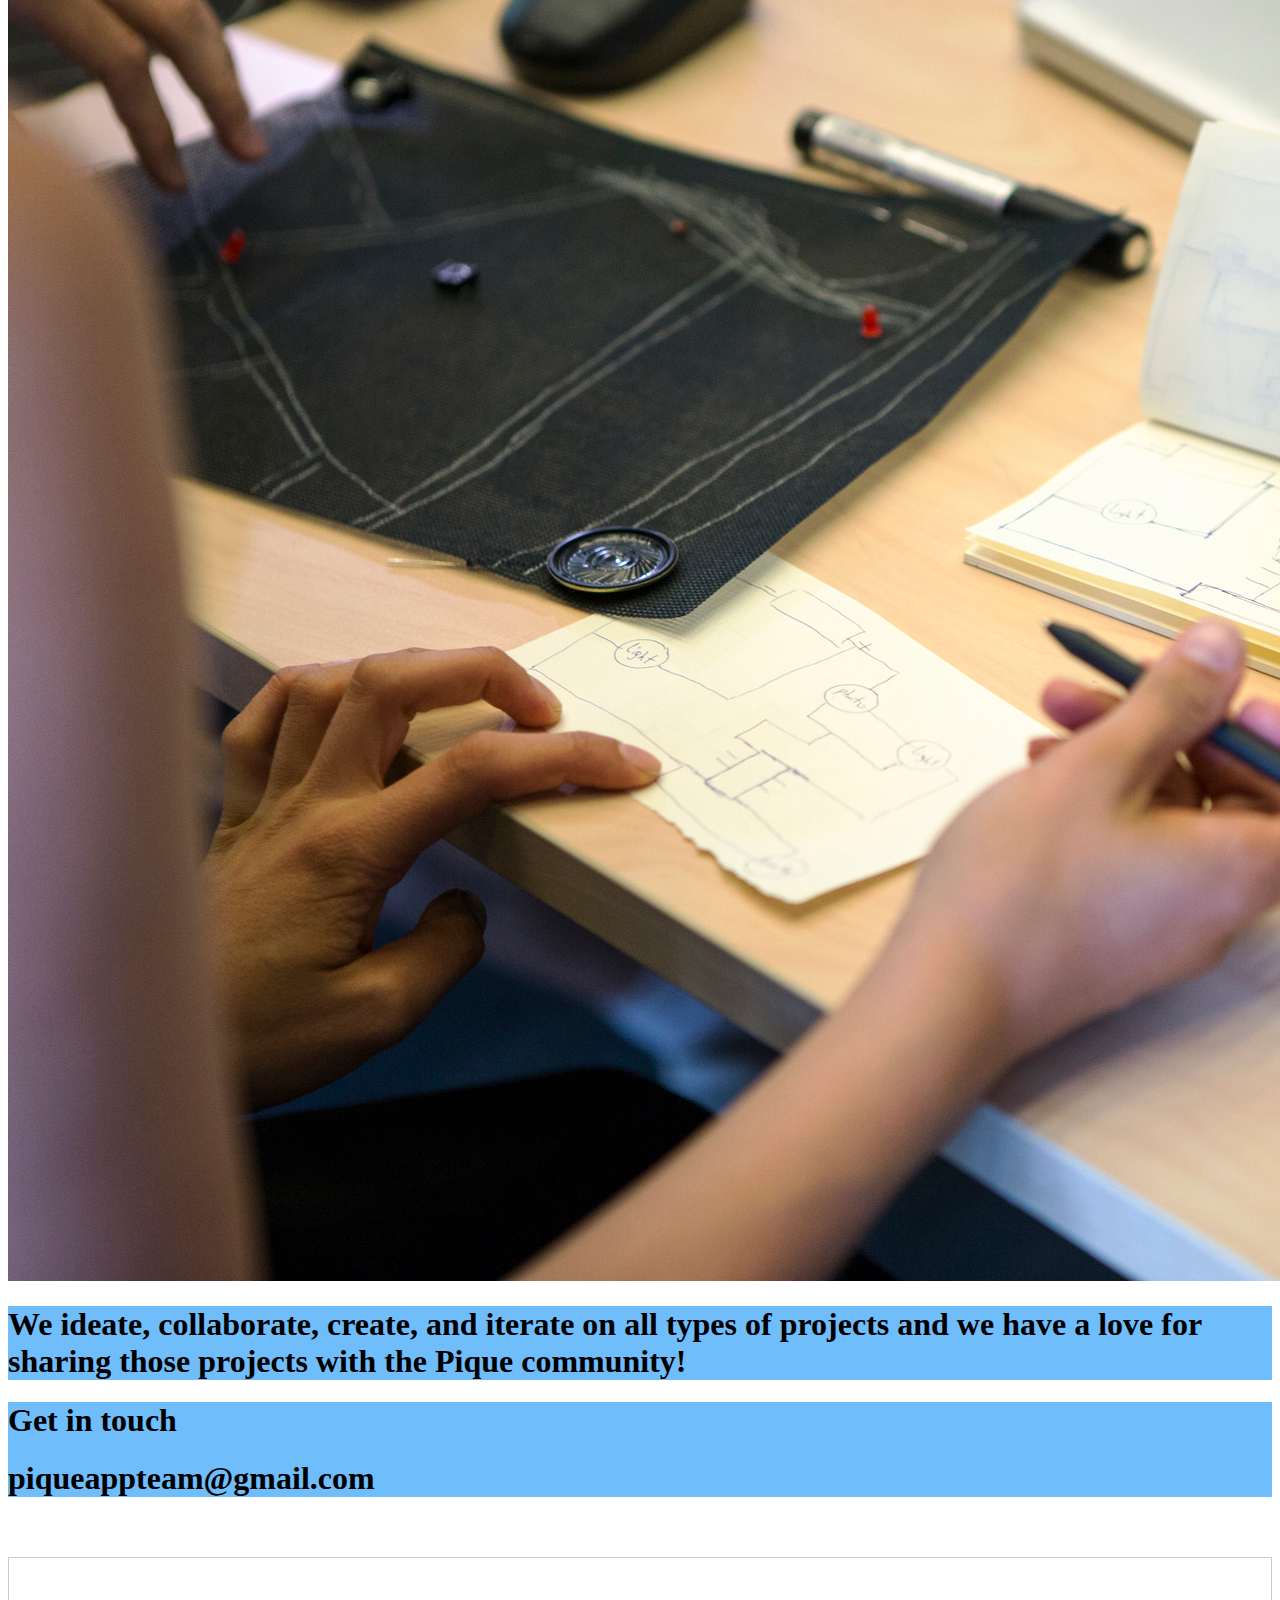
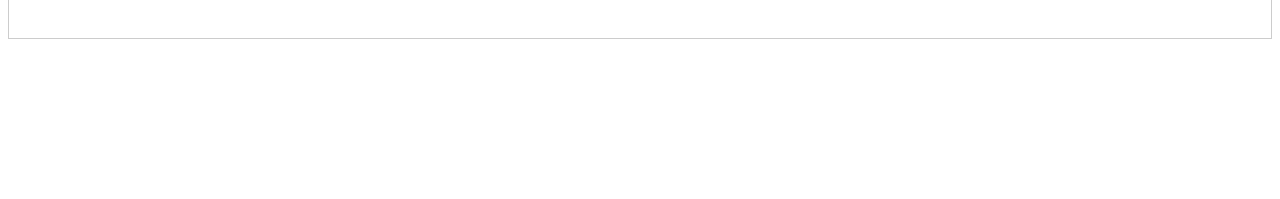
==== commit f080cf02: "beta page now renders from template" ====
--- a/index.html
+++ b/index.html
@@ -5,7 +5,6 @@
 	<title>Pique | Become a Beta Tester</title>
 	<link rel="icon" type="image/png" href="assets/img/av.png">
 	<link href='http://fonts.googleapis.com/css?family=Nunito:400,300,700' rel='stylesheet' type='text/css'>
-	<link href='http://fonts.googleapis.com/css?family=Kite+One' rel='stylesheet' type='text/css'>
 	<link rel="stylesheet" href="assets/css/lib/bootstrap.css">
 	<link rel="stylesheet" href="assets/css/lib/bootstrap-theme.css">
 	<link rel="stylesheet" href="assets/css/lib/jquery.fullPage.css">
@@ -16,56 +15,9 @@
 </head>
 <body>
 	
-		<div class="container" id="beta">
-
-			<div class="row" id="header">
-				<div class="col-xs-10 col-xs-offset-1 col-sm-6 col-sm-offset-3 col-md-4 col-md-offset-4 text-center" id="header-col">
-					</a><img src="assets/img/logo2.png" id="beta-logo">
-					<div class="text-center">
-					<img src="assets/img/tagline.png" id="beta-tagline">
-					</div>
-					<a href="#team"><button class="btn btn-primary" id="learn-btn">Learn More</button></a>
-				</div>
-			</div><!-- end header -->
-
-			<div class="row" id="countdown">
-				<div class="col-xs-10 col-xs-offset-1 col-sm-6 col-sm-offset-3 col-md-4 col-md-offset-4 text-center" id="countdown-col">
-					<p class="title launching-in">Launching in...</p>
-					<ul id="counter">
-						<li id="days"></li>
-						<li id="hours"></li>
-						<li id="minutes"></li>
-						<li id="seconds"></li>
-					</ul>
-				</div>
-			</div><!-- end countdown -->
-			
-			<div class="row" id="sign-up">
-				<div class="col-xs-10 col-xs-offset-1 col-sm-6 col-sm-offset-3 col-md-4 col-md-offset-4 text-center" id="register-form">
-					
-					<!-- BETA FORM -->
-
-				</div>
-			</div><!-- end form -->
-
-		<div class="container-fluid">
-			<div class="row">
-				<div class="col-xs-12 col-sm-12 col-md-12 text-center" id="beta-footer">
-					<span><a target="_blank" href="http://facebook.com/piqueapp">
-						<i class="fa fa-facebook fa-2x"></i>
-					</a></span>
-					<span><a target="_blank" href="http://twitter.com/thepiqueapp">
-						<i class="fa fa-twitter fa-2x"></i>
-					</a></span>
-				</div>
-			</div>
-		</div><!-- end social icons -->
-
-		<div id="beta-thanks">
-		
-			<!-- MODAL -->
-
-		</div>
+	<div class="container" id="beta">
+
+			
 
 	</div><!-- end beta-->
 
@@ -79,14 +31,14 @@
 				<div class="container">
 					<div class="row">
 						<div class="col-xs-12 col-sm-12 col-md-12 text-center">
-								<h2>We take awkward team photos</h2>
-								<h1>Also we collaborate on amazing projects</h1>
-						</div>
-					</div>
-				</div>
-				<div class="container-fluid">
-					<div class="row">
-						<div class="col-xs-12 col-sm-12 col-md-12">
+								<h2 class="team-font">We take awkward team photos</h2>
+								<h1 class="team-font">ALSO WE COLLABORATE ON AMAZING PROJECTS</h1>
+						</div>
+					</div>
+				</div>
+				<div class="container-fluid">
+					<div class="row">
+						<div class="col-xs-12 col-sm-12 col-md-12 text-center">
 							<img class="img-responsive" src="assets/img/team/team-pic.jpg">
 						</div>
 					</div>
@@ -96,7 +48,7 @@
 			<div class="section">
 				<div class="container-fluid">
 					<div class="row">
-						<div class="col-xs-12 col-sm-12 col-md-12">
+						<div class="col-xs-1 col-sm-12 col-md-12 text-center">
 							<img class="img-responsive" src="assets/img/team/measure.jpg">
 						</div>
 					</div>
@@ -106,7 +58,7 @@
 			<div class="section">
 				<div class="container-fluid">
 					<div class="row">
-						<div class="col-xs-12 col-sm-12 col-md-12">
+						<div class="col-xs-12 col-sm-12 col-md-12 text-center">
 							<img class="img-responsive" src="assets/img/team/penpad.jpg">
 						</div>
 					</div>
@@ -116,8 +68,8 @@
 			<div class="section blue">
 				<div class="container-fluid">
 					<div class="row">
-						<div class="col-xs-12 col-sm-12 col-md-12 text-center">
-							<h1>We ideate, collaborate, create, and iterate on all types of projects and we have a love for sharing those projects with the Pique community!</h1>
+						<div class="col-xs-10 col-xs-offset-1 col-sm-10 col-sm-offset-1 col-md-10 col-md-offset-1 text-center">
+							<h1 class="team-font">We ideate, collaborate, create, and iterate on all types of projects and we have a love for sharing those projects with the Pique community!</h1>
 						</div>
 					</div>
 				</div>
@@ -126,9 +78,10 @@
 			<div class="section blue">
 				<div class="container-fluid">
 					<div class="row">
-						<div class="col-xs-12 col-sm-12 col-md-12 text-center">
-							<h1>Get in touch</h1>
-							<h1>piqueappteam@gmail.com</h1>
+						<div class="col-xs-10 col-xs-offset-1 col-sm-10 col-sm-offset-1 col-md-10 col-md-offset-1 text-center">
+							<span><i class="fa fa-paper-plane fa-3x"></i></span>
+							<h1 class="team-font">Get in touch</h1>
+							<h1 class="team-font">piqueappteam@gmail.com</h1>
 						</div>
 					</div>
 				</div>
@@ -156,6 +109,58 @@
 			</div>
 
 		</div><!-- end team-wrapper -->
+
+<script type="text/template" id="beta-parent-template">
+	<div class="row" id="header">
+		<div class="col-xs-10 col-xs-offset-1 col-sm-6 col-sm-offset-3 col-md-4 col-md-offset-4 text-center" id="header-col">
+			</a><img src="assets/img/logo2.png" id="beta-logo">
+			<div class="text-center">
+			<img src="assets/img/tagline.png" id="beta-tagline">
+			</div>
+			<a href="#team"><button class="btn btn-primary" id="learn-btn">Learn More</button></a>
+		</div>
+	</div><!-- end header -->
+
+	<div class="row" id="countdown">
+		<div class="col-xs-10 col-xs-offset-1 col-sm-6 col-sm-offset-3 col-md-4 col-md-offset-4 text-center" id="countdown-col">
+			<p class="title launching-in">Launching in...</p>
+			<ul id="counter">
+				<li id="days"></li>
+				<li id="hours"></li>
+				<li id="minutes"></li>
+				<li id="seconds"></li>
+			</ul>
+		</div>
+	</div><!-- end countdown -->
+			
+	<div class="row" id="sign-up">
+		<div class="col-xs-10 col-xs-offset-1 col-sm-6 col-sm-offset-3 col-md-4 col-md-offset-4 text-center" id="register-form">
+			
+			<!-- BETA FORM -->
+
+		</div>
+	</div><!-- end form -->
+
+	<div class="container-fluid">
+		<div class="row">
+			<div class="col-xs-12 col-sm-12 col-md-12 text-center" id="beta-footer">
+				<span><a target="_blank" href="http://facebook.com/piqueapp">
+					<i class="fa fa-facebook fa-2x"></i>
+				</a></span>
+				<span><a target="_blank" href="http://twitter.com/thepiqueapp">
+					<i class="fa fa-twitter fa-2x"></i>
+				</a></span>
+			</div>
+		</div>
+	</div><!-- end social icons -->
+
+	<div id="beta-thanks">
+	
+		<!-- MODAL -->
+
+	</div>
+</script>
+
 
 <script type="text/template" id="modal-template">
 	<div class="modal fade model-container" id="modal" tabindex="-1" role="dialog" aria-hidden="true">
@@ -163,7 +168,7 @@
     	<div class="modal-content">
       	<div class="modal-header">
 					<button type="button" class="btn btn-default modal-btn" data-dismiss="modal"><i class="fa fa-times fa-2x"></i></button>
-						<a class="modal-title text-center"><img src="assets/img/logo2.png"></a>
+					<a class="modal-title text-center"><img src="assets/img/logo2.png"></a>
 					</div>
 					<div class="modal-body">
 						<div class="container-fluid">
@@ -210,7 +215,6 @@
 	<script src="assets/js/lib/bootstrap.js"></script>
 	<script src="assets/js/lib/wow.js"></script>
 	<script src="assets/js/lib/jquery.fullPage.js"></script>
-	<script src="assets/js/lib/smoothscroll.js"></script>
 	<script src="assets/js/models/beta.user.js"></script>
 	<script src="assets/js/collections/beta.users.js"></script>
 	<script src="assets/js/views/app.js"></script>
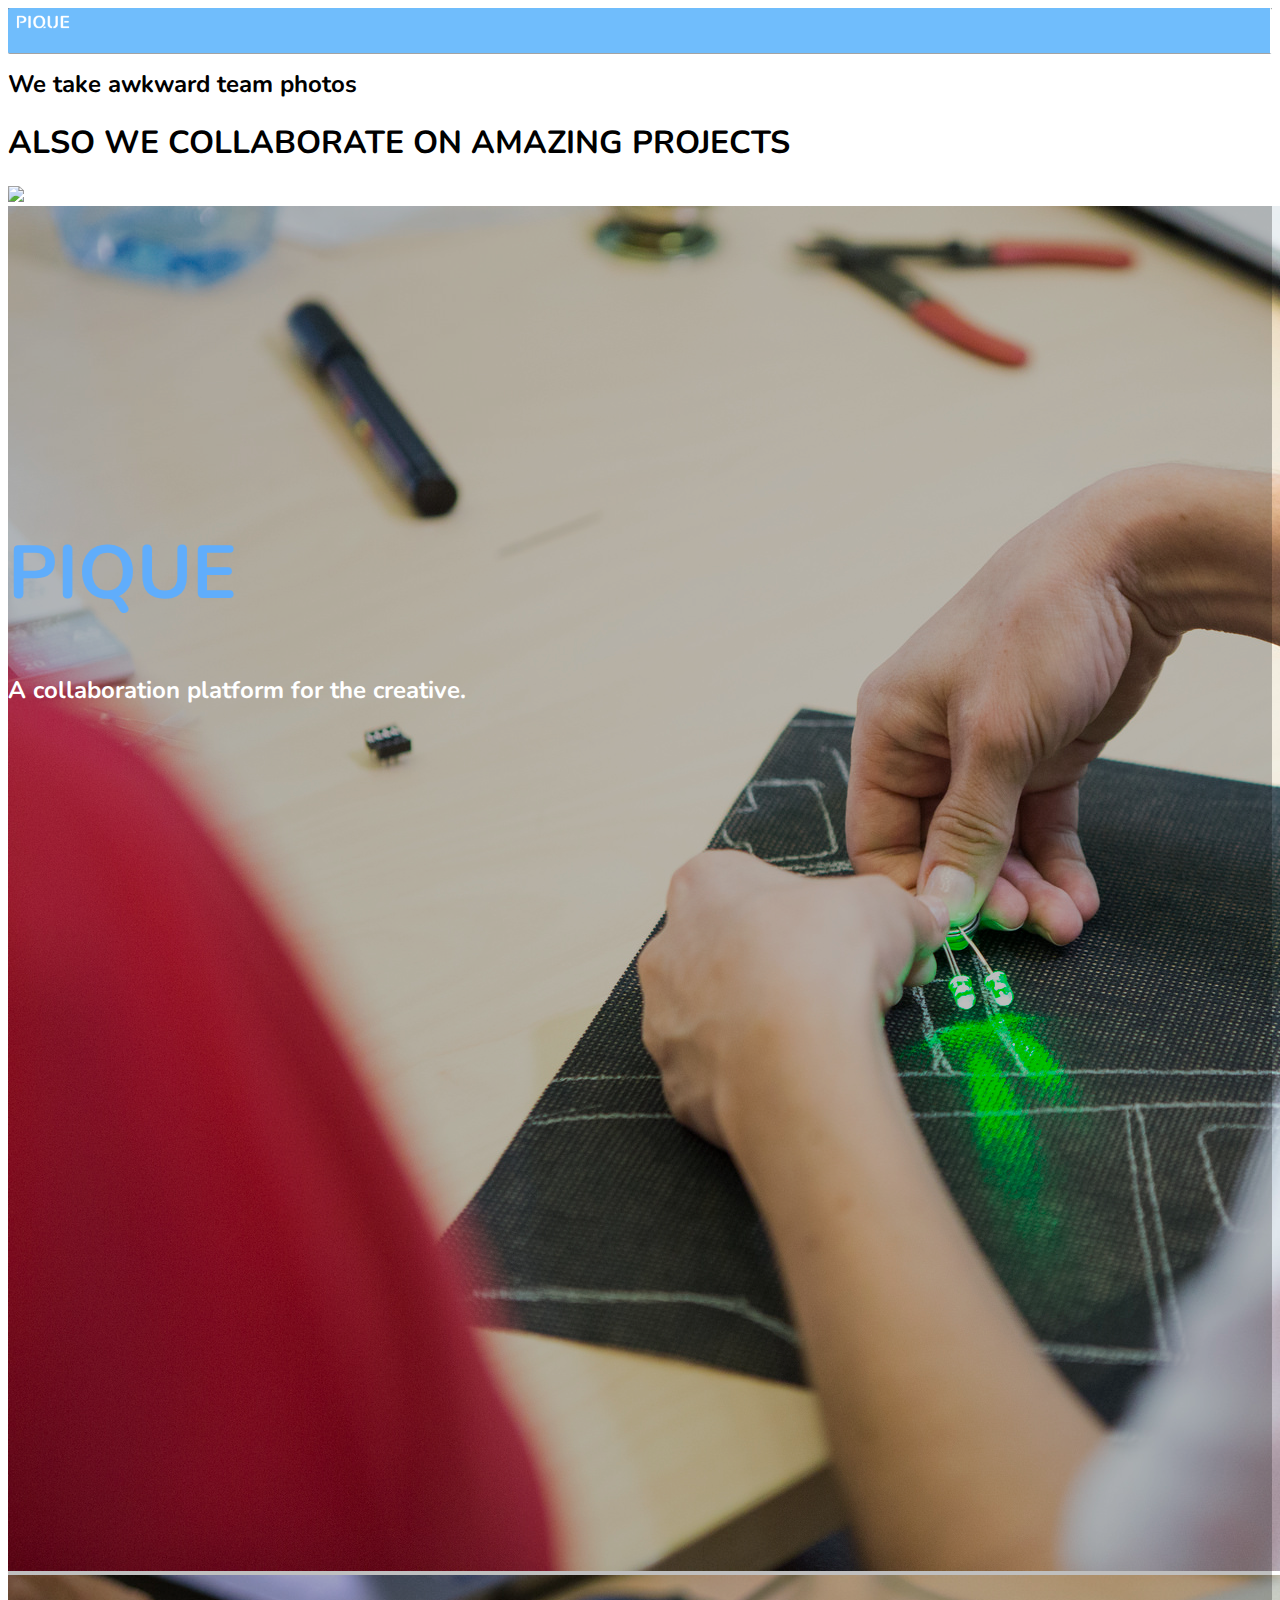
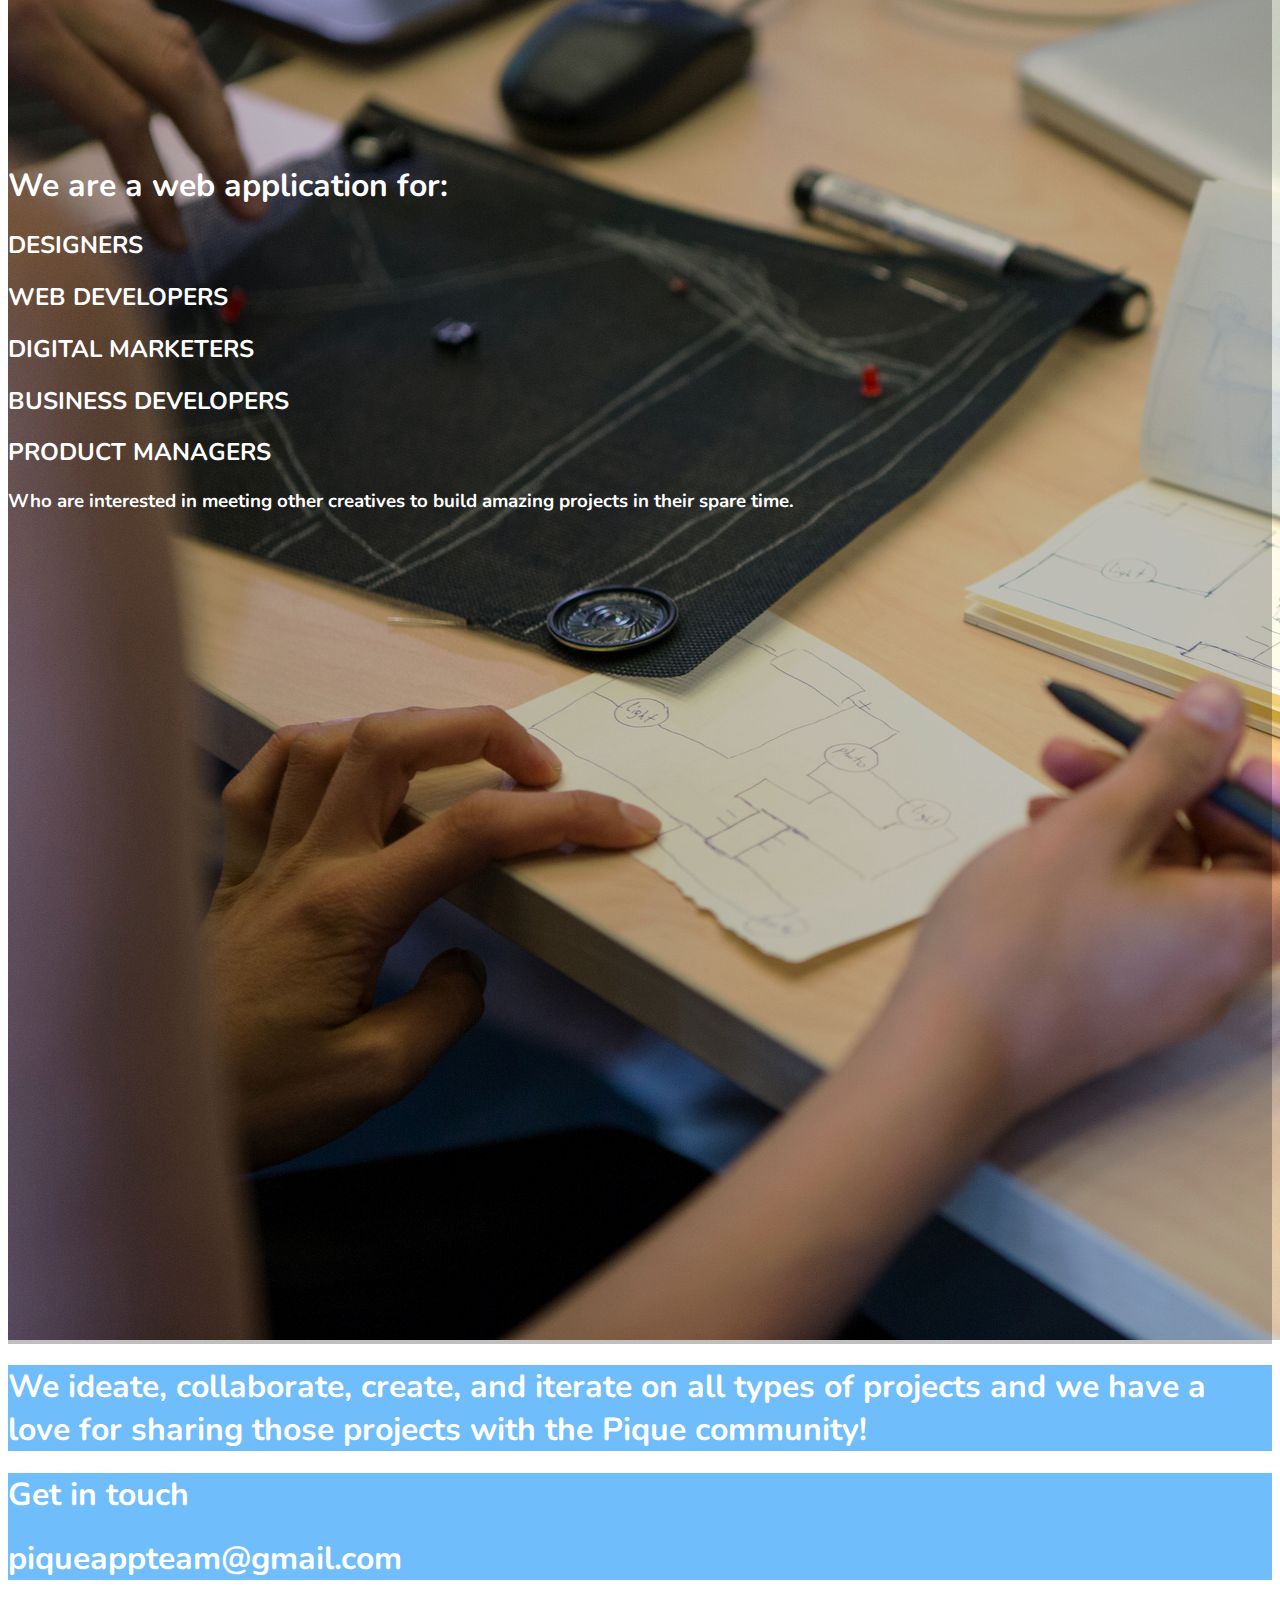
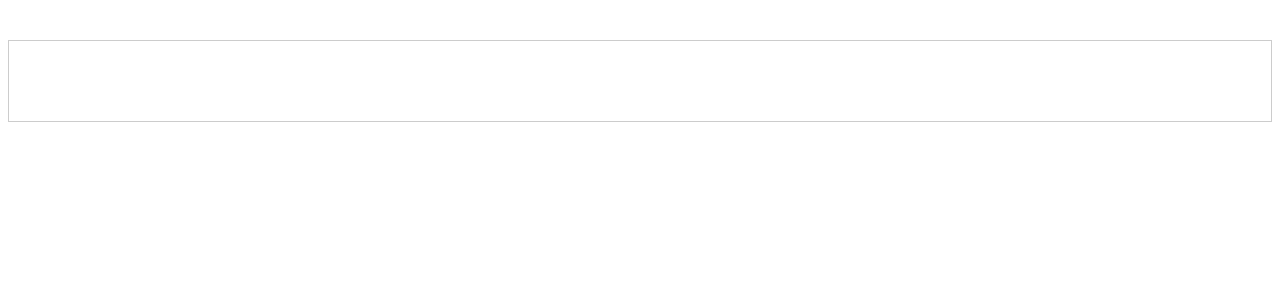
==== commit 3c6530e9: "nav bar created" ====
--- a/index.html
+++ b/index.html
@@ -20,15 +20,25 @@
 			
 
 	</div><!-- end beta-->
-
+	<div id="beta-thanks">
+		<!-- MODAL -->
+	</div>
 
 
 	<div id="team">
 
+		<div class="container-fluid gray">
+			<div class="row">
+				<div class="col-xs-10 col-xs-offset-1 col-sm-6 col-sm-offset-3 col-md-4 col-md-offset-4 text-center blue team-nav">
+						</a><img src="assets/img/logo2.png" id="team-logo">
+				</div>
+			</div>
+		</div>
+
 		<div id="fullpage">
 			
 			<div class="section">
-				<div class="container">
+				<div class="container-fluid white">
 					<div class="row">
 						<div class="col-xs-12 col-sm-12 col-md-12 text-center">
 								<h2 class="team-font">We take awkward team photos</h2>
@@ -38,8 +48,8 @@
 				</div>
 				<div class="container-fluid">
 					<div class="row">
-						<div class="col-xs-12 col-sm-12 col-md-12 text-center">
-							<img class="img-responsive" src="assets/img/team/team-pic.jpg">
+						<div class="col-xs-12 col-sm-12 col-md-12 text-center stretch">
+							<img class="img-responsive team-full-img" src="assets/img/team/team-pic.jpg">
 						</div>
 					</div>
 				</div>
@@ -48,8 +58,14 @@
 			<div class="section">
 				<div class="container-fluid">
 					<div class="row">
-						<div class="col-xs-1 col-sm-12 col-md-12 text-center">
-							<img class="img-responsive" src="assets/img/team/measure.jpg">
+						<div class="col-xs-12 col-sm-12 col-md-12 text-center stretch">
+							<img class="img-responsive team-full-img" src="assets/img/team/measure.jpg">
+							<div class="team-overlay">
+								<div class="team-text-overlay">
+									<h1 id="team-name" class="team-font">PIQUE</h1>
+									<h2 class="team-font">A collaboration platform for the creative.</h2>
+								</div>
+							</div>
 						</div>
 					</div>
 				</div>
@@ -58,8 +74,21 @@
 			<div class="section">
 				<div class="container-fluid">
 					<div class="row">
-						<div class="col-xs-12 col-sm-12 col-md-12 text-center">
-							<img class="img-responsive" src="assets/img/team/penpad.jpg">
+						<div class="col-xs-12 col-sm-12 col-md-12 text-center stretch">
+							<img class="img-responsive team-full-img" src="assets/img/team/penpad.jpg">
+							<div class="team-overlay">
+								<div class="team-text-overlay">
+									<h1 id="team-penpad" class="team-font">We are a web application for:</h1>
+									<h2 class="team-font">DESIGNERS</h2>
+									<h2 class="team-font">WEB DEVELOPERS</h2>
+									<h2 class="team-font">DIGITAL MARKETERS</h2>
+									<h2 class="team-font">BUSINESS DEVELOPERS</h2>
+									<h2 class="team-font">PRODUCT MANAGERS</h2>
+									<div class="col-xs-10 col-xs-offset-1 col-sm-10 col-sm-offset-1 col-md-8 col-md-offset-2 text-center">
+										<h3 class="team-font">Who are interested in meeting other creatives to build amazing projects in their spare time.</h3>
+									</div>
+								</div>
+							</div>
 						</div>
 					</div>
 				</div>
@@ -87,11 +116,13 @@
 				</div>
 			</div>
 	
-		</div><!-- end fullpage -->
-
+		
+
+
+		<div class="section">
 			<div class="container">	
 				<div class="row" id="team-register">
-					<div class="col-xs-10 col-xs-offset-1 col-sm-6 col-sm-offset-3 col-md-4 col-md-offset-4 text-center" id="team-register-form">
+					<div class="col-xs-10 col-xs-offset-1 col-sm-6 col-sm-offset-3 col-md-4 col-md-offset-4 text-center white" id="team-register-form">
 						
 						<!-- REGISTER FORM -->
 
@@ -103,7 +134,9 @@
 					</div>
 				</div>
 			</div><!-- end register form -->
-
+		
+		</div><!-- end fullpage -->
+		
 			<div id="team-thanks">
 				<!-- MODAL -->
 			</div>
--- a/assets/css/team.style.css
+++ b/assets/css/team.style.css
@@ -1,3 +1,63 @@
+.team-nav {
+	height: 45px;
+	z-index: 1;
+	border-radius: 2px;
+	border-right: 2px solid #fff;
+	border-bottom: 1px solid #a3a3a3;
+}
+
+img#team-logo {
+  width: 70px;
+}
+
+.white {
+	background: #fff;
+}
+
+.gray {
+	background: #808080;
+	height: 40px;
+}
+
+.team-font {
+	font-family: 'Nunito', sans-serif;
+}
+
+.stretch {
+	padding-right: 0px;
+	padding-left: 0px;
+	margin-top: 0px;
+	position: relative;
+
+}
+
+.team-text-overlay {
+	position: absolute;
+	z-index: 2;
+	height: 100%;
+  width: 100%;
+  top: 0;
+  left: 0;
+  color: #fff;
+  background-color: rgb(0, 0, 0);
+  /* RGBa with 0.6 opacity */
+  background-color: rgba(0, 0, 0, 0.25);
+  /* For IE 5.5 - 7*/
+  filter:progid:DXImageTransform.Microsoft.gradient(startColorstr=#99000000, endColorstr=#99000000);
+  /* For IE 8*/
+  -ms-filter: "progid:DXImageTransform.Microsoft.gradient(startColorstr=#99000000, endColorstr=#99000000)";
+}
+
+h1#team-penpad.team-font {
+	margin-top: 15%;
+}
+
+h1#team-name.team-font {
+	color: #60ADFB;
+	font-size: 75px;
+	margin-top: 25%;
+}
+
 #team-register {
 	margin-top: 60px;
 	margin-bottom: 60px;
@@ -31,4 +91,52 @@
 
 .blue {
 	background: #70BDFC;
-}+	color: #fff;
+}
+
+@media (max-width: 885px) {
+	h1.team-font {
+		margin-top: 1%;
+		font-size: 20px;
+	}
+	h2.team-font {
+		font-size: 16px;
+		line-height: .5em;
+	}
+	h1#team-name.team-font {
+		margin-top: 25%;
+		font-size: 65px;
+	}
+	h1#team-penpad.team-font {
+		margin-top: 15%;
+		font-size: 30px;
+	}
+	h3.team-font {
+		font-size: 20px;
+	}
+}
+
+
+@media (max-width: 575px) {
+	h1.team-font {
+		margin-top: 1%;
+		font-size: 20px;
+	}
+	h2.team-font {
+		font-size: 16px;
+		line-height: .5em;
+	}
+	h1#team-name.team-font {
+		margin-top: 15%;
+		font-size: 55px;
+	}
+	h1#team-penpad.team-font {
+		margin-top: 8%;
+		font-size: 22px;
+	}
+	h3.team-font {
+		font-size: 14px;
+		margin-top: 1%;
+	}
+}
+
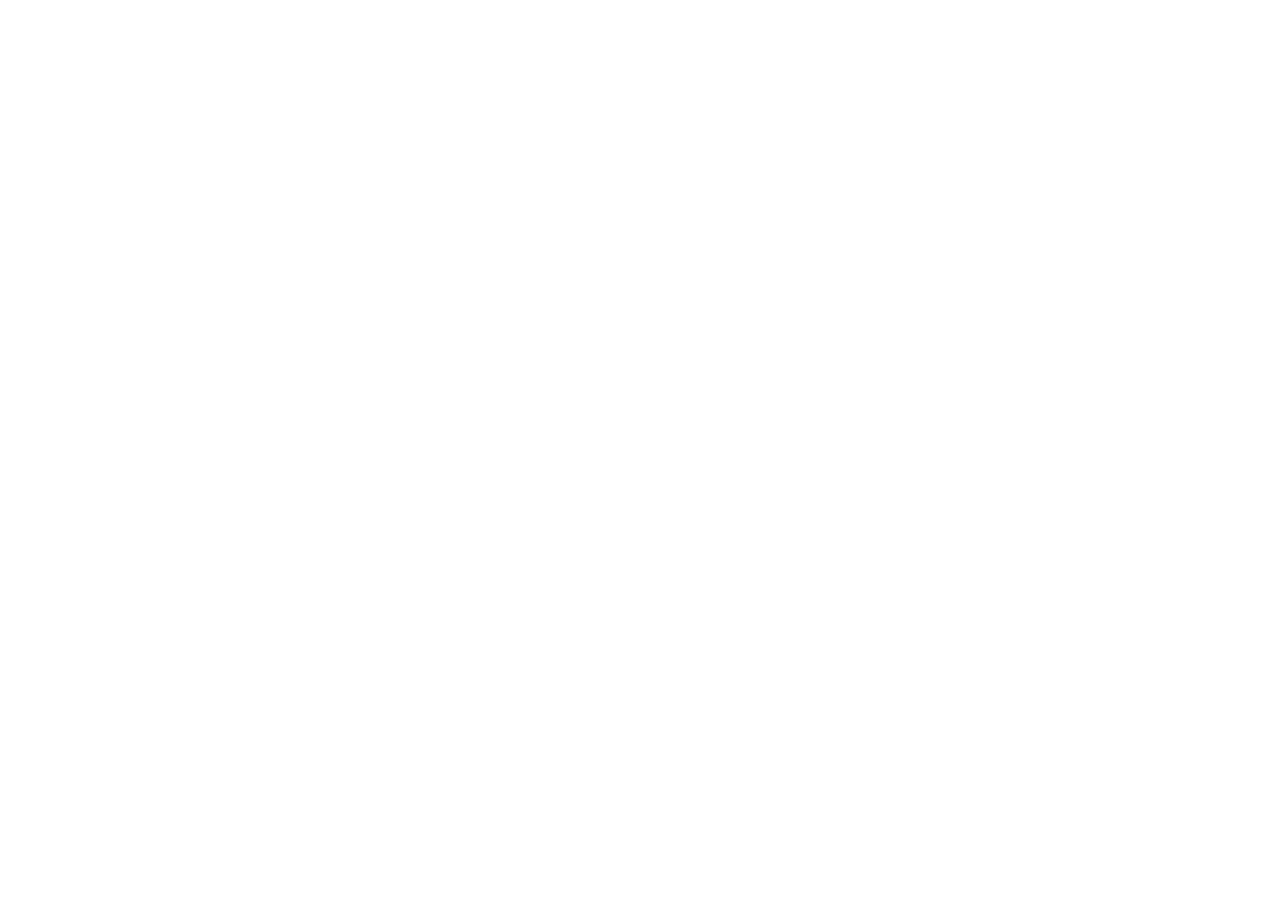
==== commit 589fa369: "all of team page moved into template and rendering" ====
--- a/index.html
+++ b/index.html
@@ -15,11 +15,10 @@
 </head>
 <body>
 	
-	<div class="container" id="beta">
-
-			
+	<div id="beta">	
 
 	</div><!-- end beta-->
+
 	<div id="beta-thanks">
 		<!-- MODAL -->
 	</div>
@@ -27,6 +26,17 @@
 
 	<div id="team">
 
+	</div><!-- end team-wrapper -->
+		
+			<div id="team-thanks">
+				<!-- MODAL -->
+			</div>
+
+
+
+
+
+	<script type="text/template" id="team-parent-template">
 		<div class="container-fluid gray">
 			<div class="row">
 				<div class="col-xs-10 col-xs-offset-1 col-sm-6 col-sm-offset-3 col-md-4 col-md-offset-4 text-center blue team-nav">
@@ -115,82 +125,74 @@
 					</div>
 				</div>
 			</div>
-	
-		
-
-
-		<div class="section">
-			<div class="container">	
-				<div class="row" id="team-register">
-					<div class="col-xs-10 col-xs-offset-1 col-sm-6 col-sm-offset-3 col-md-4 col-md-offset-4 text-center white" id="team-register-form">
+
+			<div class="section">
+				<div class="container">	
+					<div class="row" id="team-register">
+						<div class="col-xs-10 col-xs-offset-1 col-sm-6 col-sm-offset-3 col-md-4 col-md-offset-4 text-center white" id="team-register-form">
+							
+							<!-- REGISTER FORM -->
+
+						</div><!-- end form -->
+						<div class="col-xs-12 col-sm-12 col-md-12 text-center" id="team-footer">
+							
+							<!-- FORM FOOTER -->
 						
-						<!-- REGISTER FORM -->
-
-					</div><!-- end form -->
-					<div class="col-xs-12 col-sm-12 col-md-12 text-center" id="team-footer">
-						
-						<!-- FORM FOOTER -->
-					
-					</div>
-				</div>
-			</div><!-- end register form -->
-		
-		</div><!-- end fullpage -->
-		
-			<div id="team-thanks">
-				<!-- MODAL -->
-			</div>
-
-		</div><!-- end team-wrapper -->
+						</div>
+					</div>
+				</div><!-- end register form -->
+			
+			</div><!-- end fullpage -->
+	</script>
+
+
+
+
 
 <script type="text/template" id="beta-parent-template">
-	<div class="row" id="header">
-		<div class="col-xs-10 col-xs-offset-1 col-sm-6 col-sm-offset-3 col-md-4 col-md-offset-4 text-center" id="header-col">
-			</a><img src="assets/img/logo2.png" id="beta-logo">
-			<div class="text-center">
-			<img src="assets/img/tagline.png" id="beta-tagline">
-			</div>
-			<a href="#team"><button class="btn btn-primary" id="learn-btn">Learn More</button></a>
-		</div>
-	</div><!-- end header -->
-
-	<div class="row" id="countdown">
-		<div class="col-xs-10 col-xs-offset-1 col-sm-6 col-sm-offset-3 col-md-4 col-md-offset-4 text-center" id="countdown-col">
-			<p class="title launching-in">Launching in...</p>
-			<ul id="counter">
-				<li id="days"></li>
-				<li id="hours"></li>
-				<li id="minutes"></li>
-				<li id="seconds"></li>
-			</ul>
-		</div>
-	</div><!-- end countdown -->
-			
-	<div class="row" id="sign-up">
-		<div class="col-xs-10 col-xs-offset-1 col-sm-6 col-sm-offset-3 col-md-4 col-md-offset-4 text-center" id="register-form">
-			
-			<!-- BETA FORM -->
-
-		</div>
-	</div><!-- end form -->
-
-	<div class="container-fluid">
-		<div class="row">
-			<div class="col-xs-12 col-sm-12 col-md-12 text-center" id="beta-footer">
-				<span><a target="_blank" href="http://facebook.com/piqueapp">
-					<i class="fa fa-facebook fa-2x"></i>
-				</a></span>
-				<span><a target="_blank" href="http://twitter.com/thepiqueapp">
-					<i class="fa fa-twitter fa-2x"></i>
-				</a></span>
-			</div>
-		</div>
-	</div><!-- end social icons -->
-
-	<div id="beta-thanks">
-	
-		<!-- MODAL -->
-
+	<div class="container">
+		<div class="row" id="header">
+			<div class="col-xs-10 col-xs-offset-1 col-sm-6 col-sm-offset-3 col-md-4 col-md-offset-4 text-center" id="header-col">
+				</a><img src="assets/img/logo2.png" id="beta-logo">
+				<div class="text-center">
+				<img src="assets/img/tagline.png" id="beta-tagline">
+				</div>
+				<a href="#team"><button class="btn btn-primary" id="learn-btn">Learn More</button></a>
+			</div>
+		</div><!-- end header -->
+
+		<div class="row" id="countdown">
+			<div class="col-xs-10 col-xs-offset-1 col-sm-6 col-sm-offset-3 col-md-4 col-md-offset-4 text-center" id="countdown-col">
+				<p class="title launching-in">Launching in...</p>
+				<ul id="counter">
+					<li id="days"></li>
+					<li id="hours"></li>
+					<li id="minutes"></li>
+					<li id="seconds"></li>
+				</ul>
+			</div>
+		</div><!-- end countdown -->
+				
+		<div class="row" id="sign-up">
+			<div class="col-xs-10 col-xs-offset-1 col-sm-6 col-sm-offset-3 col-md-4 col-md-offset-4 text-center" id="register-form">
+				
+				<!-- BETA FORM -->
+
+			</div>
+		</div><!-- end form -->
+
+		<div class="container-fluid">
+			<div class="row">
+				<div class="col-xs-12 col-sm-12 col-md-12 text-center" id="beta-footer">
+					<span><a target="_blank" href="http://facebook.com/piqueapp">
+						<i class="fa fa-facebook fa-2x"></i>
+					</a></span>
+					<span><a target="_blank" href="http://twitter.com/thepiqueapp">
+						<i class="fa fa-twitter fa-2x"></i>
+					</a></span>
+				</div>
+			</div>
+		</div><!-- end social icons -->
 	</div>
 </script>
 
